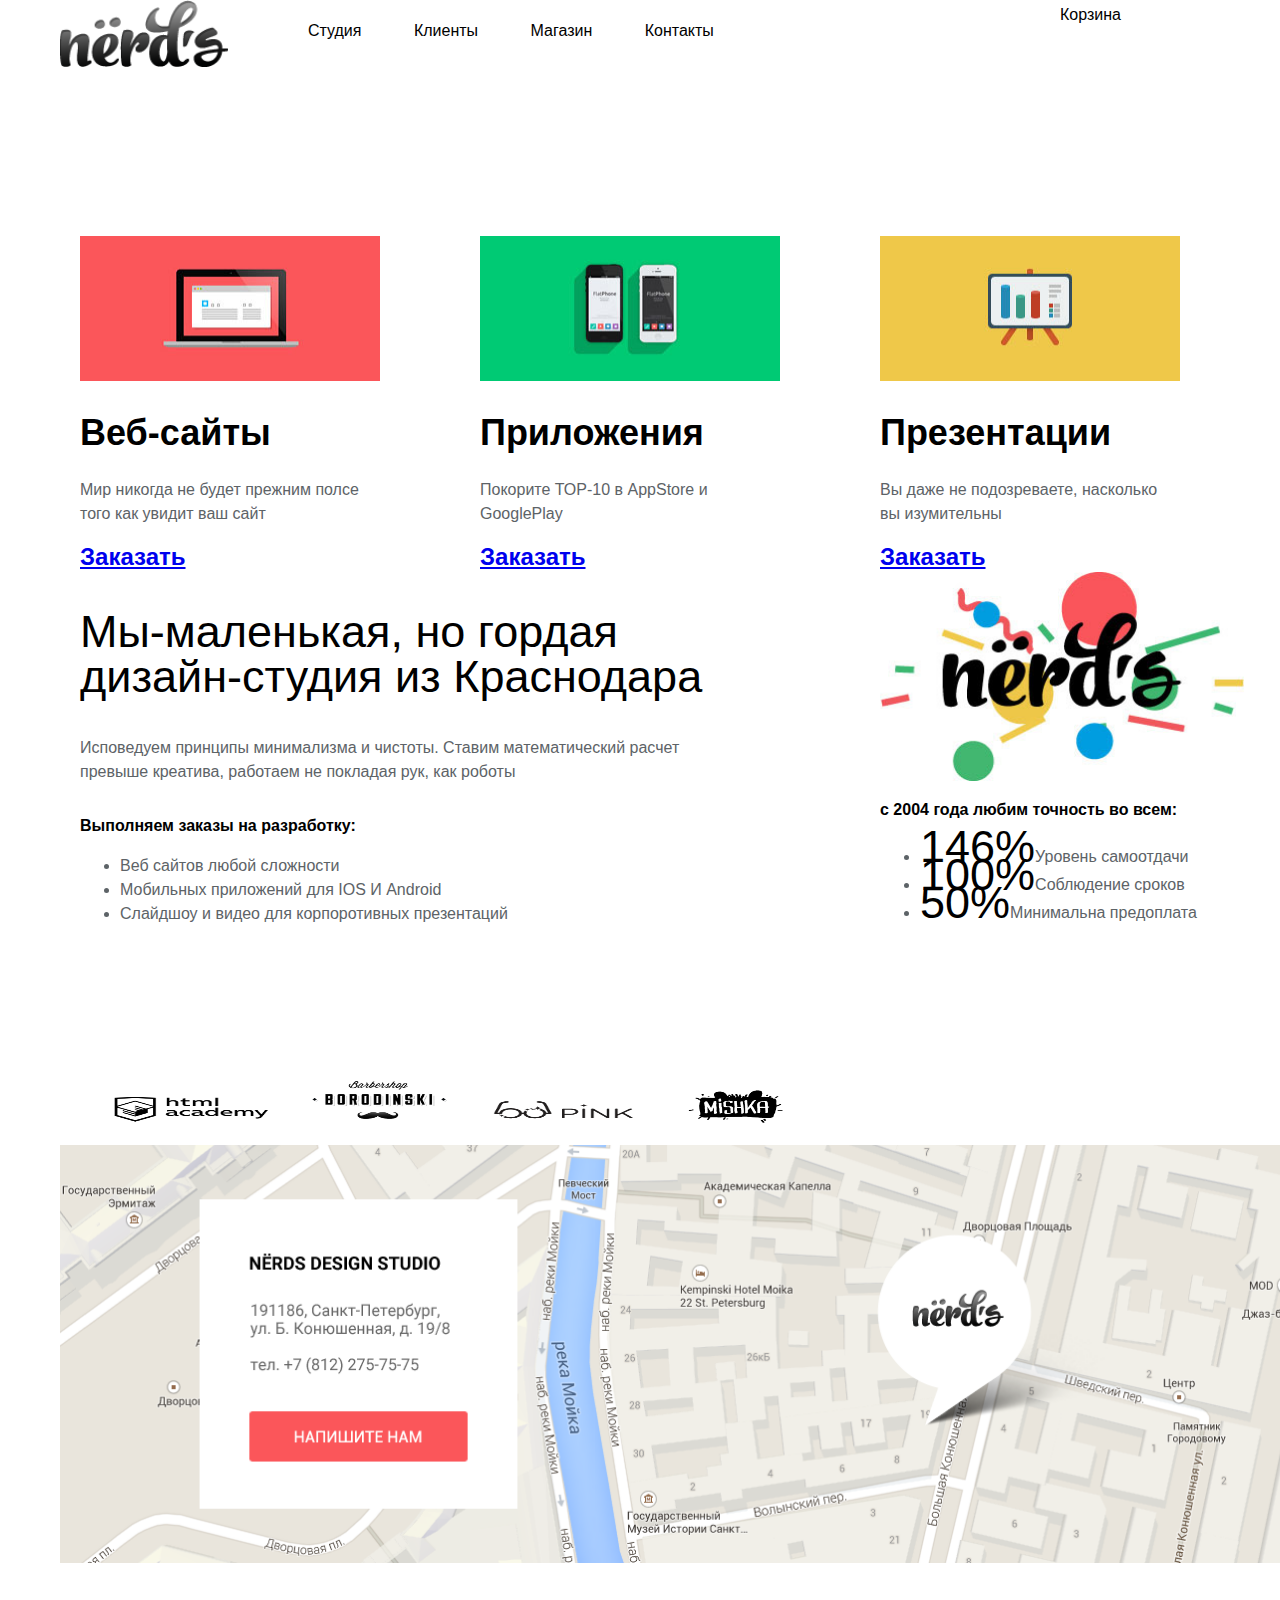
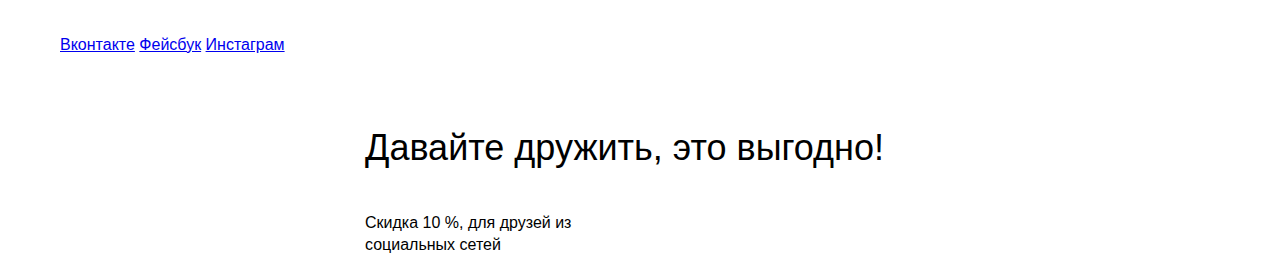
==== index.html @ a0ebae69 "Изменения" ====
<!DOCTYPE html>
 <html lang="ru">
  <head>
    <meta charset="utf-8">
  <title>Долго, дорого, скурпулезно!</title>
  <link href="css/style.css" rel="stylesheet">
</head>
<body>
<header class="main-header">
    <div class="container">
      <div class="main-header-top clearfix">
      <div class="index-logo">
         <a href="#"><img src="img/nerds-logo-open.png" width="168" height="67" alt="Нёрдс"></a>  
      </div> 
       <nav class="navigation"> 
         <ul>
            <li>
              <a href="#">Студия</a>
            </li>
            <li>
              <a href="#">Клиенты</a>
            </li>
             <li> 
              <a href="#">Магазин</a>
            </li>
            <li>
              <a href="#">Контакты</a>
            </li>
          </ul>   
        </nav>
        <div class="basket">
         <a href="#">Корзина</a>
       </div>
      </div>
  <div class="slider">
    <div class="slide">
      <div class="slide-description">
         <h2>Долго, дорого, 
         скурпулезно</h2>
         <p class="motto">Математически выверенный дизайн для вашего сайта
         или мобильного приложения</p>
         <a href="#">Узнать больше</a>
      </div>
    </div>
    <div class="slide">
        <div class="slide-description">
         <h2>Любим математику
          как никто другой</h2>
         <p class="motto">Никакого креатива, только математические формулы 
          для расчета идеальных пропорций.</p>
         <a href="#">Узнать больше</a>
      </div> 
    </div>
    <div class="slide">
        <div class="slide-description">
         <h2>Только ночь,
         только хардкор</h2>
         <p class="motto">Работать днем, как все? Мы против этого.
         Ближе к полуночи работа только начинается.</p>
         <a href="#">Узнать больше</a>
      </div> 
    </div>
  </div>
 </div> 
</header>
  <main class="container">
    <div class="features">
      <div class="features-item1">
        <img src="img/illustration-1.jpg" width="300" height="145" alt="сайты" >
        <h2>Веб-сайты</h2>
        <p class="type1">Мир никогда не будет прежним
      полсе того как увидит ваш сайт</p>
        <a href="#">Заказать</a>
      </div>
      <div class="features-item2">
        <img src="img/illustration-2.jpg"  width="300" height="145" alt="приложения">  
        <h2>Приложения</h2>
        <p class="type2">Покорите ТОР-10 в AppStore и GooglePlay</p>
        <a href="#">Заказать</a>
      </div>
      <div class="features-item3">
        <img src="img/illustration-3.jpg"  width="300" height="145" alt="презентации">
        <h2>Презентации</h2>  
        <p class="type3">Вы даже не подозреваете, насколько вы изумительны</p>
        <a href="#">Заказать</a>
      </div>
    </div>  
    <div class="company clearfix">
      <div class="company-left-column">
        <h2>Мы-маленькая, но гордая
           дизайн-студия из Краснодара</h2>
        <p class="title">Исповедуем принципы минимализма и чистоты.
          Ставим математический расчет превыше креатива,
          работаем не покладая рук, как роботы</p>  
      <div class="categories">
       <h2>Выполняем заказы на разработку:</h2>
      <Ul>
        <li>Веб сайтов любой сложности</li>
        <li>Мобильных приложений для IOS И Android</li>
        <li>Слайдшоу и видео для корпоротивных презентаций</li> 
      </Ul>
      </div>
      </div>
    <div class="company-right-column">
        <div class="company-right-column-logo">
          <img src="img/nerds-illustration.jpg" width="364" height="209" alt="Нердс-праздник">
        </div>
        <div class="company-right-column-statement">
          <h2>c 2004 года любим точность во всем:</h2>
        </div>
      <div class="company-right-column-percent">
        <ul>
          <li><span class="percent">146%</span><span class="advantage">Уровень самоотдачи</span></li>
          <li><span class="percent">100%</span><span class="advantage">Соблюдение сроков</span></li>
          <li><span class="percent">50%</span><span class="advantage">Минимальна предоплата</span></li>
        </ul>
      </div>
   </div>
   </div>
    <div class="clients">
      <img src="img/logo-1.png" width="200" height="66" alt="Академия">
      <img src="img/logo-2.png" width="167" height="79" alt="Бородински">
      <img src="img/logo-3.png" width="195" height="61" alt="Пинк">
      <img src="img/logo-4.png" width="142" height="70" alt="Мишка">
    </div>
    <div class="map">
      <img src="img/nerds-index1.png" width="1435" height="418" alt="карта">
    </div>  
  </main>
 <footer class="main-footer">
    <div class="container">
      <div class="friends">      
        <a class="social-btn social-btn-vk" href="#">Вконтакте</a>
        <a class="social-btn social-btn-fb" href="#">Фейсбук</a>
        <a class="social-btn social-btn-inst" href="#">Инстаграм</a>
      </div>   
        <div class="footer-social">
          <h2>Давайте дружить, это выгодно!</h2>
          <p class="discount"> Скидка 10 %, для друзей из социальных сетей</p> 
        </div>
    </div>    
  </footer>  
 </body>
</html>
---- css/style.css ----
body {
    font-family: "Roboto", sans-serif;
    margin: 0;
  }
  .navigation {
    display: block;
    font-size: 16px;
    color: #000000;
    line-height: 30px;
    font-weight: normal;
    
   }
.navigation a:link {
   text-decoration: none;
   color: #000000;
}
.navigation a:hover {
    text-decoration: underline; 
    color: red;
}  
.basket a:link {
   text-decoration: none;
   color: #000000;
}
.basket a:hover {
    text-decoration: underline; 
    color: red;
}  
.basket {
    font-size: 16px;
    color: #000000;
    line-height: 30px;
    font-weight: normal;  
}

.slider h2 {
  font-size: 55px;
    color: #000000;
    line-height: 55px;
    font-weight: normal;
}    
.motto {
    font-size: 16px;
    color: #5d6367;
    line-height: 24px;
    font-weight: normal;  
}
.features-item1, .features-item2, .features-item3 {
    font-size: 24px;
    color: #000000;
    line-height: 30px;
    font-weight: bold;  
}
.type1, .type2, .type3 {
    font-size: 16px;
    color: #5d6367;
    line-height: 24px;
    font-weight: normal;  
}
.company-left-column h2 {
  font-size: 45px;
    color: #000000;
    line-height: 45px;
    font-weight: normal;
}
.company-left-column p {
    font-size: 16px;
    color: #5d6367;
    line-height: 24px;
    font-weight: normal;
}
.categories h2 {
  font-size: 16px;
    color: #000000;
    line-height: 24px;
    font-weight: bold;
}
.categories li {
    font-size: 16px;
    color: #5d6367;
    line-height: 24px;
    font-weight: normal;  
}

.company-right-column-statement h2 {
    font-size: 16px;
    color: #000000;
    line-height: 24px;
    font-weight: bold;    
}
.company-right-column-percent, .percent {
    font-size: 45px;
    color: #000000;
    line-height: 10,06px;
    font-weight: normal;    
}
.company-right-column-percent, .advantage {
    font-size: 16px;
    color: #5d6367;
    line-height: 18px;
    font-weight: normal;    
}
.footer-social h2 {
    font-size: 36px;
    color: #000000;
    line-height: 36px;
    font-weight: normal;  
}
.discount {
    font-size: 16px;
    color: #000000;
    line-height: 22px;
    font-weight: normal;    
}

h1 {
    font-size: 55px;
    color: #000000;
    line-height: 55px;
    font-weight: normal;
}

.index-content-left h2 {
    font-size: 18px;
    color: #000000;
    line-height: 30px;
    font-weight: normal; 
}

.sorting h2 {
    font-size: 18px;
    color: #000000;
    line-height: 30px;
    font-weight: normal;    
}
main {
   width: 1200px;
 
}
 .container {
  width: 1160px;  
  margin: 0 auto; 
  padding: 0 20px; 
} 
}
.main-heder {
   width: 1920px;	
}

 .index-logo {
    float: left;
    width: 160px;
}

 .navigation {
    float: left;
    width: 800px;
    margin: 0 20px.
   }

 .basket { 
    float: right;
    width: 160px;
   }

 .slider {
  width: 380px;
  display: none
} 
.slide {
  min-height: 431px; 
}
.slide-description {
  width: 380px; 
}
 
 h1 {
  margin-left: 360px
}

.container .clearfix::after {
   content: "";
   display: table;
   clear: both;
}

.navigation li {
	display: inline-block;
	margin-left: 48px;
}



.features {
  width: 1100px;
  margin-top: 157px;
  margin-left: 20px;
  margin-right: 80px;
  margin-bottom: 119px;
}  

.features-item1 {
  float: left;
  width: 300px;
  margin-right: 100px;
}

.features-item2 {
  float: left;
  width: 300px;
}

.features-item3  {
  float: right;
  width: 300px;
}


 .company {
  width: 1160px;
  margin-top: 165px;
  margin-left: 20px;
  margin-right: 80px;
  margin-bottom: 119px;
}  
 	
.company-left-column {
 float: left;
 width: 665px;
  
}

.categories {
	float: left;
	width: 445px;
}

.company-right-column {
	float: right;
	width: 360px;
}

.clients {
  width: 1100px;
  height: 84px;
  margin-right: auto;
  margin-left: auto;
}
 .discount  {
 	float:left;
 	width: 267px;
 	margin-right: auto;
  margin-left: auto;
 }
.footer-social {
  width: 550px;
  height: 59px;
  margin-right: auto;
  margin-left: auto;
  margin-top: 76px;
  margin-bottom: 76px;

}
.index-content-left{
  float:left;
  width: 260px;
  margin-left: 140px;
  margin-right: 140px;
  margin-top: 164px;
  margin-bottom: 0px;
  display: block; 
}

.index-content-right {
  float:right;
  width: 760px;
  margin-right: 140px;
  margin-left: 140px;
  margin-top: 165px;
  margin-bottom: 60px; 
}
.paginator {
  margin-left: 540px;
  margin-right: 454px;
  margin-bottom: 58px;
  margin-top: 60px;
}
.friends {
  margin-top: 69px;
  margin-bottom: : 69px;
  margin-left: 140px 
  margin-right: 135px; 
}
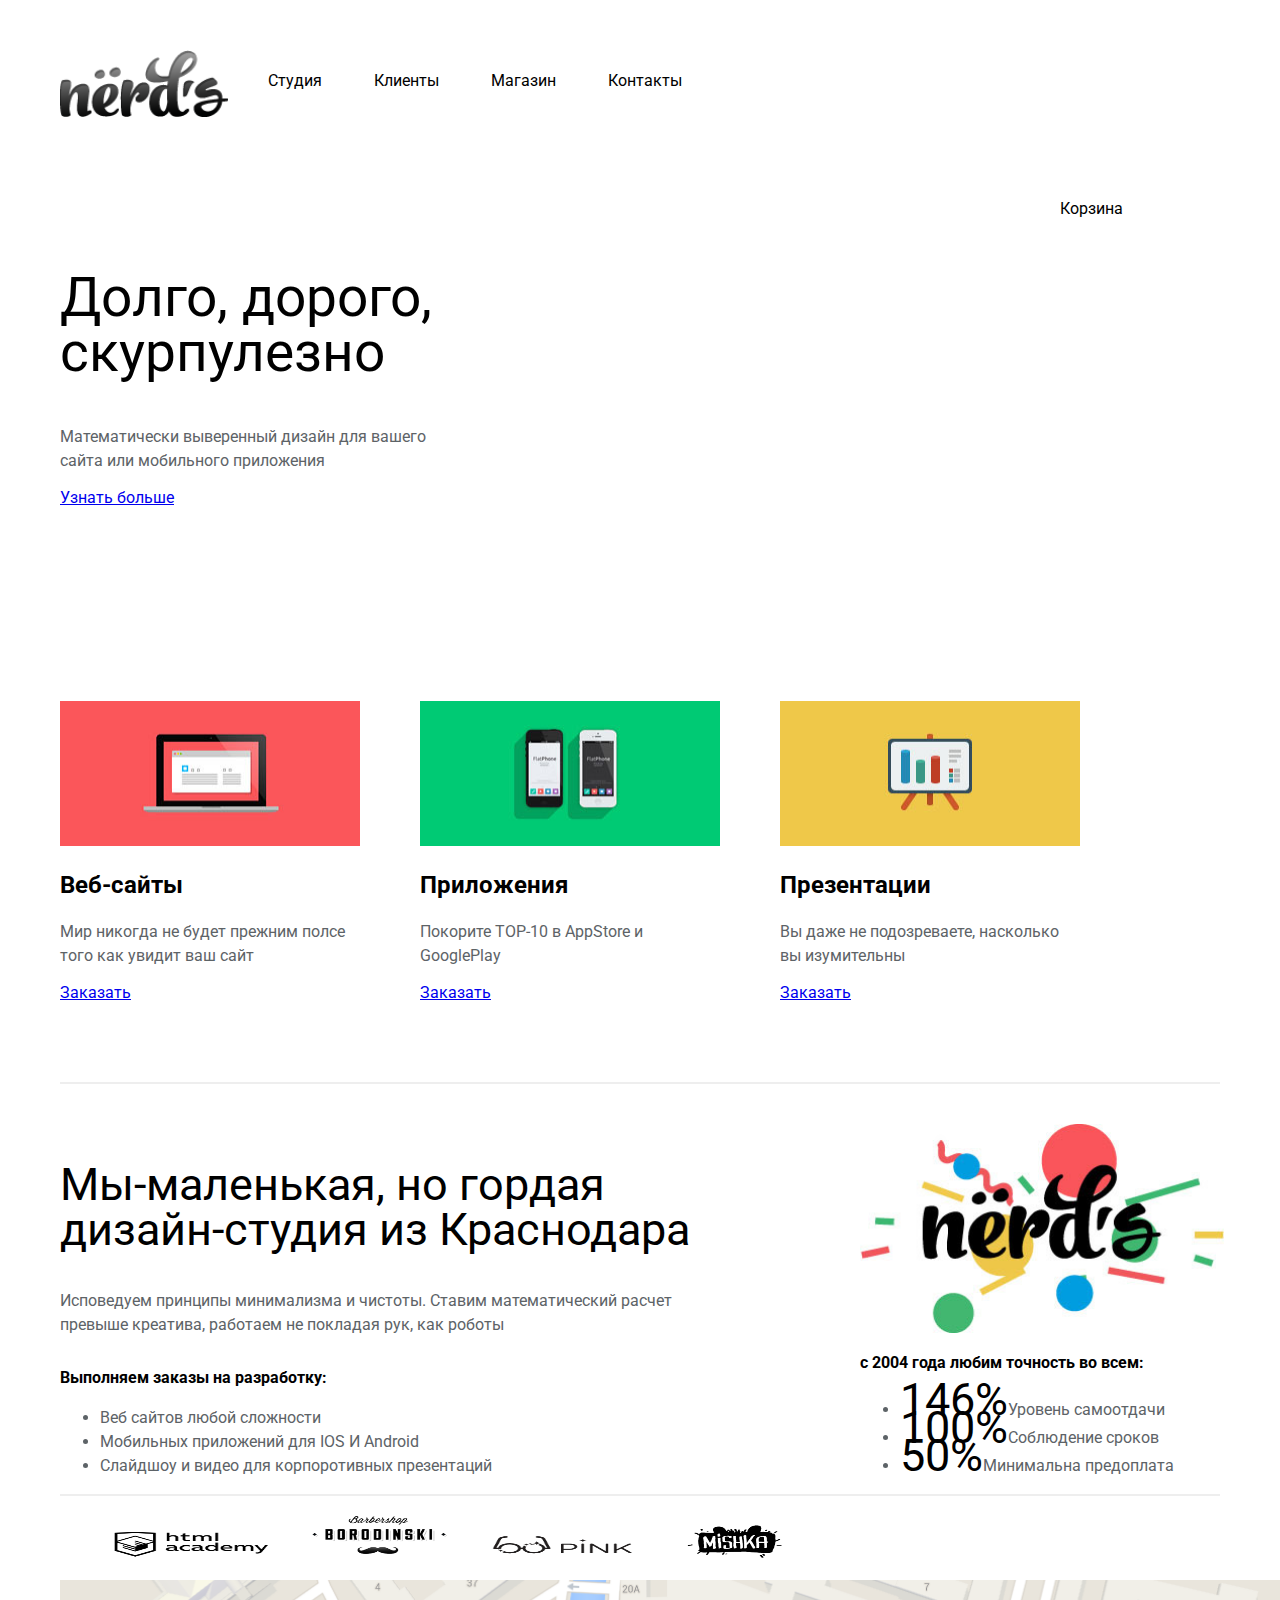
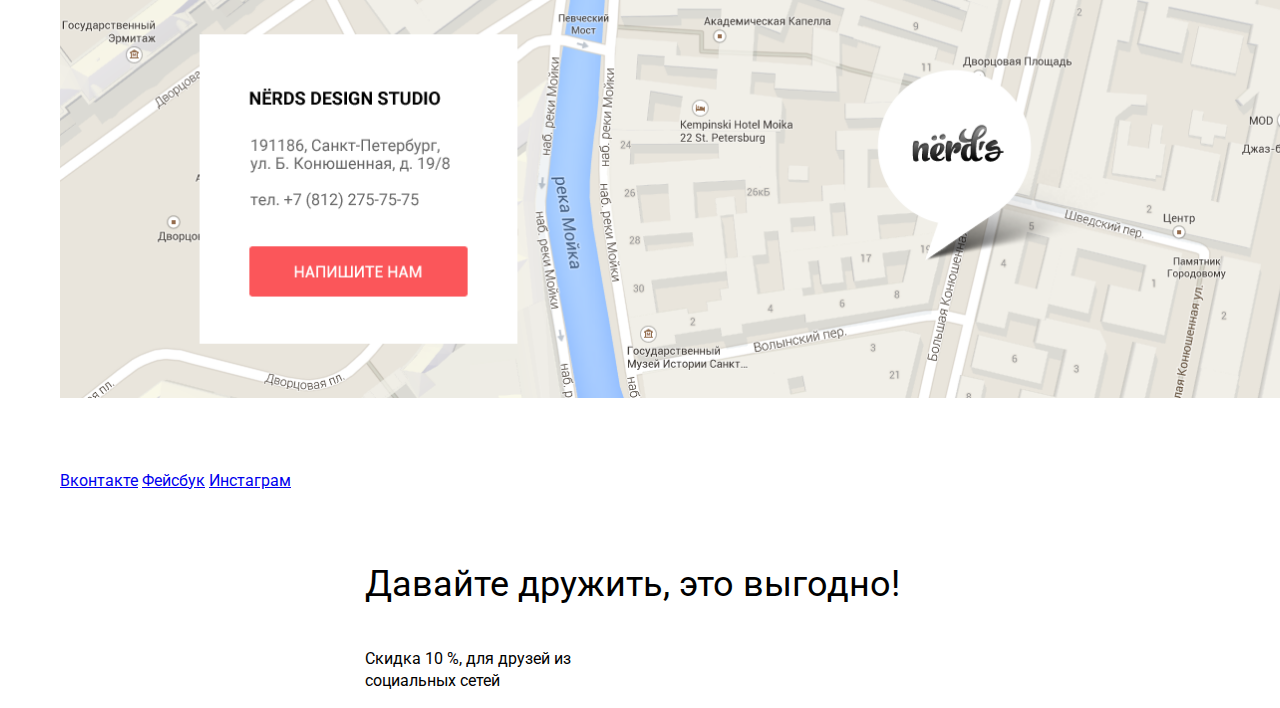
==== commit 1c5cb563: "Изменения" ====
--- a/index.html
+++ b/index.html
@@ -3,15 +3,15 @@
   <head>
     <meta charset="utf-8">
   <title>Долго, дорого, скурпулезно!</title>
+  <link href="https://fonts.googleapis.com/css?family=Roboto:400,700&amp;subset=cyrillic" rel="stylesheet">
+  <link href="css/normalize.css" rel="stylesheet">
   <link href="css/style.css" rel="stylesheet">
 </head>
 <body>
 <header class="main-header">
     <div class="container">
       <div class="main-header-top clearfix">
-      <div class="index-logo">
-         <a href="#"><img src="img/nerds-logo-open.png" width="168" height="67" alt="Нёрдс"></a>  
-      </div> 
+      <a class="index-logo href="#"><img src="img/nerds-logo-open.png" width="168" height="67" alt="Нёрдс"></a>  
        <nav class="navigation"> 
          <ul>
             <li>
@@ -42,7 +42,7 @@
          <a href="#">Узнать больше</a>
       </div>
     </div>
-    <div class="slide">
+    <div class="slide hide">
         <div class="slide-description">
          <h2>Любим математику
           как никто другой</h2>
@@ -51,7 +51,7 @@
          <a href="#">Узнать больше</a>
       </div> 
     </div>
-    <div class="slide">
+    <div class="slide hide">
         <div class="slide-description">
          <h2>Только ночь,
          только хардкор</h2>
@@ -64,24 +64,24 @@
  </div> 
 </header>
   <main class="container">
-    <div class="features">
-      <div class="features-item1">
+    <div class="features clearfix">
+      <div class="features-item">
         <img src="img/illustration-1.jpg" width="300" height="145" alt="сайты" >
         <h2>Веб-сайты</h2>
-        <p class="type1">Мир никогда не будет прежним
+        <p class="type">Мир никогда не будет прежним
       полсе того как увидит ваш сайт</p>
         <a href="#">Заказать</a>
       </div>
-      <div class="features-item2">
+      <div class="features-item">
         <img src="img/illustration-2.jpg"  width="300" height="145" alt="приложения">  
         <h2>Приложения</h2>
-        <p class="type2">Покорите ТОР-10 в AppStore и GooglePlay</p>
+        <p class="type">Покорите ТОР-10 в AppStore и GooglePlay</p>
         <a href="#">Заказать</a>
       </div>
-      <div class="features-item3">
+      <div class="features-item">
         <img src="img/illustration-3.jpg"  width="300" height="145" alt="презентации">
         <h2>Презентации</h2>  
-        <p class="type3">Вы даже не подозреваете, насколько вы изумительны</p>
+        <p class="type">Вы даже не подозреваете, насколько вы изумительны</p>
         <a href="#">Заказать</a>
       </div>
     </div>  
--- a/css/style.css
+++ b/css/style.css
@@ -1,6 +1,6 @@
 
 body {
-    font-family: "Roboto", sans-serif;
+    font-family: 'Roboto', sans-serif;
     margin: 0;
   }
   .navigation {
@@ -46,13 +46,14 @@
     line-height: 24px;
     font-weight: normal;  
 }
-.features-item1, .features-item2, .features-item3 {
+.features-item h2 {
     font-size: 24px;
     color: #000000;
     line-height: 30px;
     font-weight: bold;  
 }
-.type1, .type2, .type3 {
+
+.type {
     font-size: 16px;
     color: #5d6367;
     line-height: 24px;
@@ -147,30 +148,39 @@
 .main-heder {
    width: 1920px;	
 }
-
+.main-header-top {
+  padding-top: 50px;
+}
  .index-logo {
     float: left;
     width: 160px;
+    height: 64px;
+}
 }
 
  .navigation {
     float: left;
     width: 800px;
-    margin: 0 20px.
+    margin: 0 20px;
+    padding-top: 82px;
    }
 
  .basket { 
     float: right;
     width: 160px;
+    padding-top: 82px;
    }
 
  .slider {
   width: 380px;
-  display: none
 } 
+.slider .hide {
+ display: none 
+}
 .slide {
   min-height: 431px; 
 }
+
 .slide-description {
   width: 380px; 
 }
@@ -178,6 +188,7 @@
  h1 {
   margin-left: 360px
 }
+
 
 .container .clearfix::after {
    content: "";
@@ -194,35 +205,26 @@
 
 .features {
   width: 1100px;
-  margin-top: 157px;
-  margin-left: 20px;
-  margin-right: 80px;
-  margin-bottom: 119px;
-}  
-
-.features-item1 {
+  margin-bottom: 80px;
+}  
+
+.features-item {
   float: left;
   width: 300px;
-  margin-right: 100px;
-}
-
-.features-item2 {
-  float: left;
-  width: 300px;
-}
-
-.features-item3  {
-  float: right;
-  width: 300px;
+  margin-right: 60px;
+
+}
+
+.features-item + features-item { 
+ float: right;
+ margin-left: 40px;
 }
 
 
  .company {
-  width: 1160px;
-  margin-top: 165px;
-  margin-left: 20px;
-  margin-right: 80px;
-  margin-bottom: 119px;
+  padding-top: 40px;
+  border-top: 2px solid #eeeeee;
+  border-bottom: 2px solid #eeeeee;
 }  
  	
 .company-left-column {
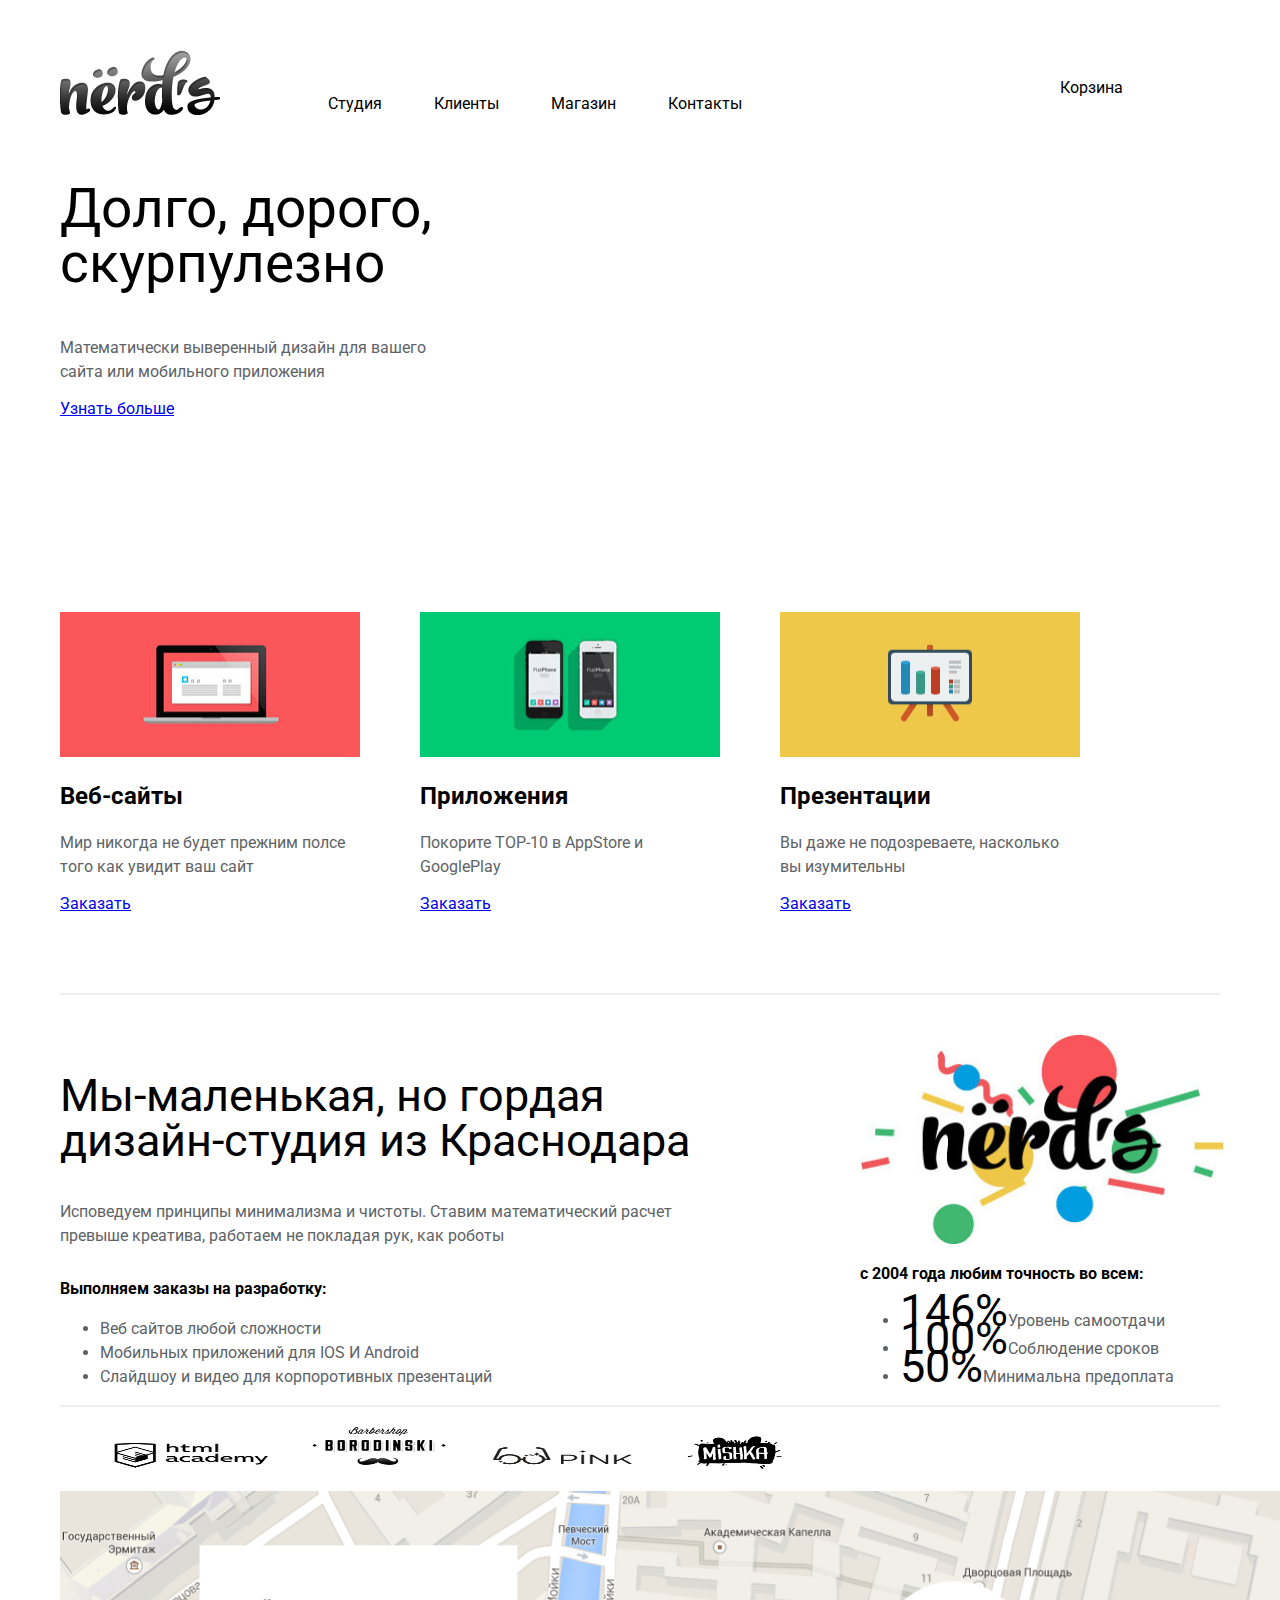
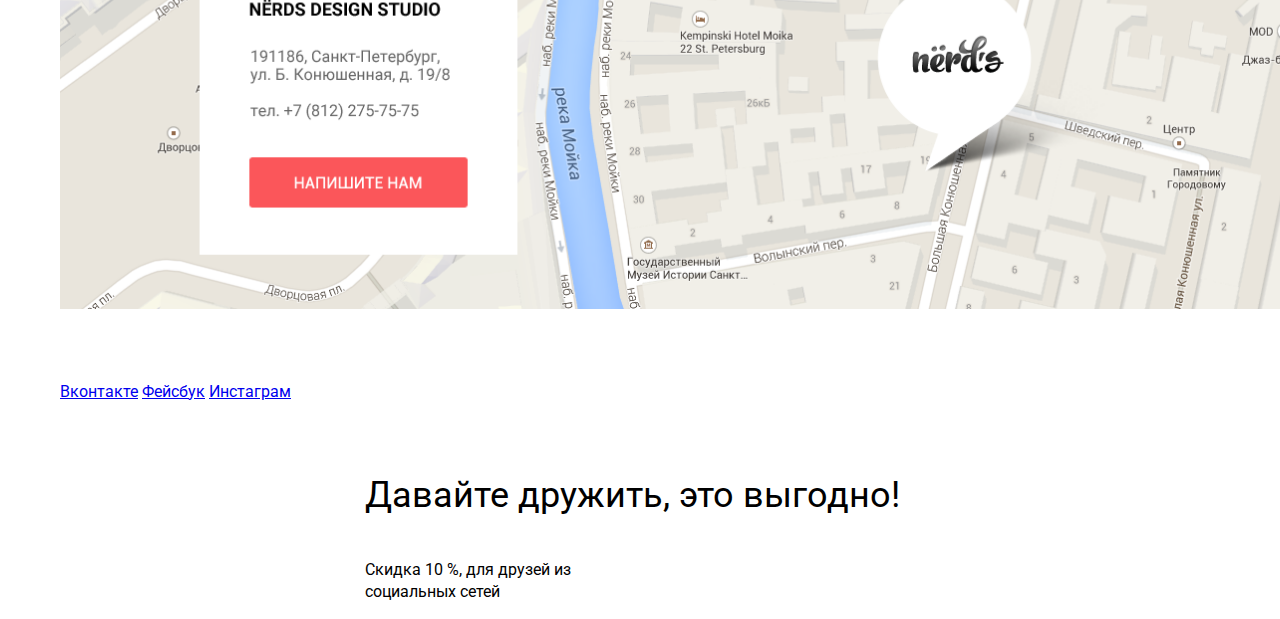
==== commit 52fb6954: "Изменения" ====
--- a/index.html
+++ b/index.html
@@ -11,7 +11,7 @@
 <header class="main-header">
     <div class="container">
       <div class="main-header-top clearfix">
-      <a class="index-logo href="#"><img src="img/nerds-logo-open.png" width="168" height="67" alt="Нёрдс"></a>  
+      <a class="index-logo href="#"><img src="img/nerds-logo-open.png" width="160" height="65" alt="Нёрдс"></a>  
        <nav class="navigation"> 
          <ul>
             <li>
--- a/css/style.css
+++ b/css/style.css
@@ -154,21 +154,20 @@
  .index-logo {
     float: left;
     width: 160px;
-    height: 64px;
-}
+    height: 65px;
 }
 
  .navigation {
     float: left;
     width: 800px;
     margin: 0 20px;
-    padding-top: 82px;
+    padding-top: 23px;
    }
 
  .basket { 
-    float: right;
-    width: 160px;
-    padding-top: 82px;
+  float: right;
+  width: 160px;
+  padding-top: 23px;
    }
 
  .slider {
@@ -197,7 +196,7 @@
 }
 
 .navigation li {
-	display: inline-block;
+  display: inline-block;
 	margin-left: 48px;
 }
 
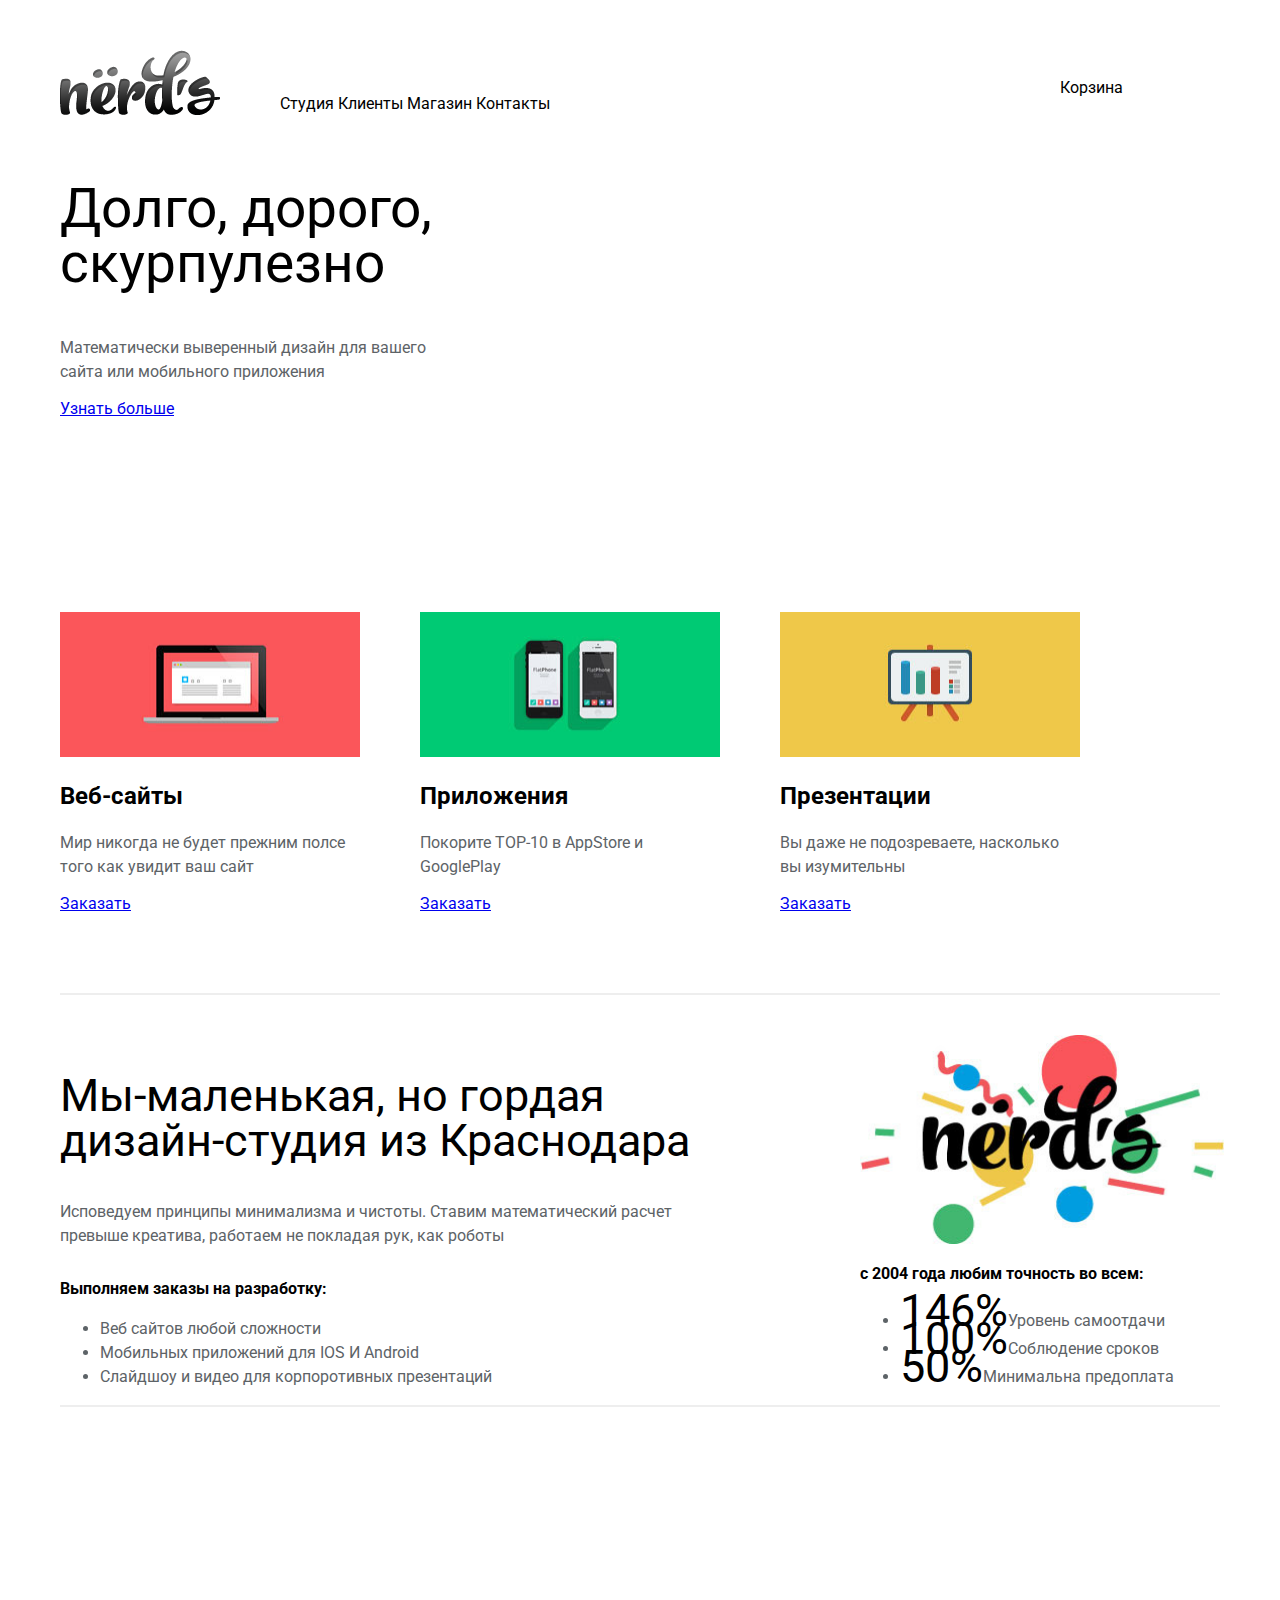
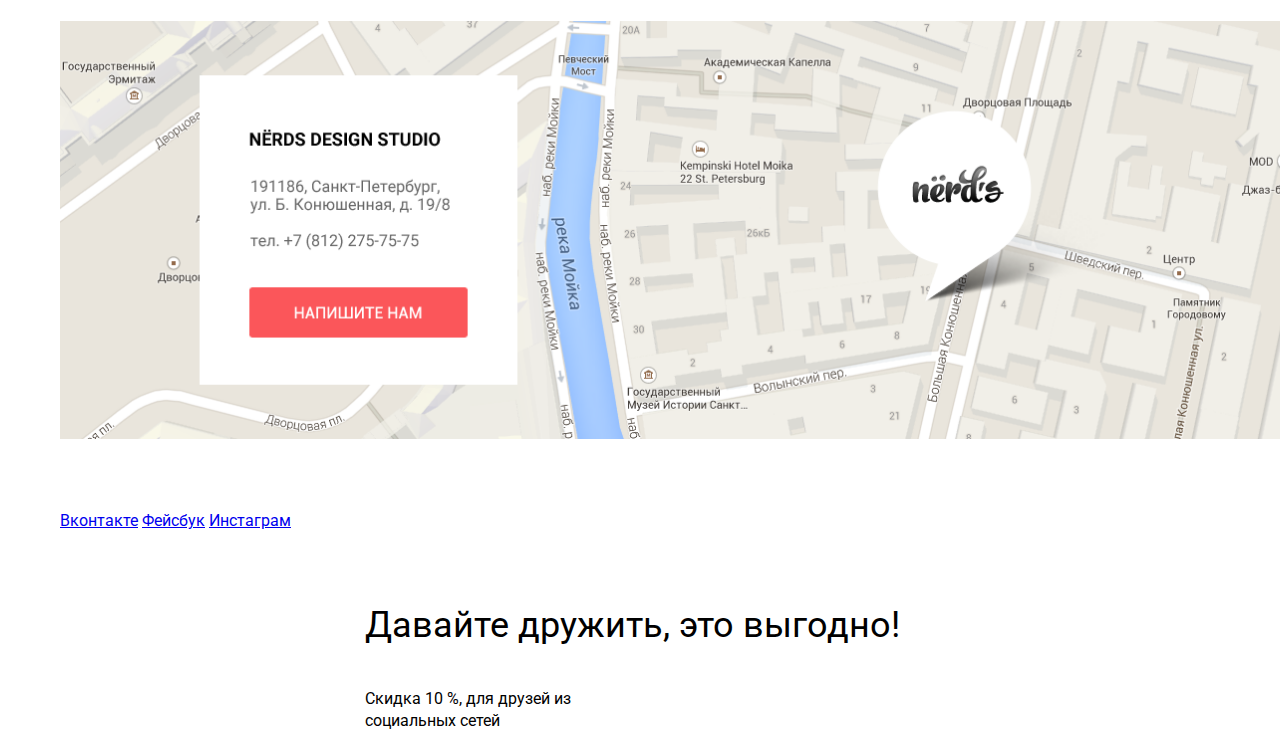
==== commit 1d2e7d53: "Изменения" ====
--- a/index.html
+++ b/index.html
@@ -118,10 +118,10 @@
    </div>
    </div>
     <div class="clients">
-      <img src="img/logo-1.png" width="200" height="66" alt="Академия">
-      <img src="img/logo-2.png" width="167" height="79" alt="Бородински">
-      <img src="img/logo-3.png" width="195" height="61" alt="Пинк">
-      <img src="img/logo-4.png" width="142" height="70" alt="Мишка">
+      <a img src="img/logo-1.png" width="200" height="66" alt="Академия"></a>
+      <a img src="img/logo-2.png" width="167" height="79" alt="Бородински"></a>
+      <a img src="img/logo-3.png" width="195" height="61" alt="Пинк"></a>
+      <a img src="img/logo-4.png" width="142" height="70" alt="Мишка"></a>
     </div>
     <div class="map">
       <img src="img/nerds-index1.png" width="1435" height="418" alt="карта">
--- a/css/style.css
+++ b/css/style.css
@@ -145,8 +145,10 @@
   padding: 0 20px; 
 } 
 }
-.main-heder {
-   width: 1920px;	
+.main-header {
+   width: 1920px;
+   margin-bottom: 80px;
+   background-color:#eeeeee;
 }
 .main-header-top {
   padding-top: 50px;
@@ -197,7 +199,7 @@
 
 .navigation li {
   display: inline-block;
-	margin-left: 48px;
+	margin: 0;
 }
 
 
@@ -215,8 +217,7 @@
 }
 
 .features-item + features-item { 
- float: right;
- margin-left: 40px;
+margin-left: 40px; 
 }
 
 
@@ -243,11 +244,16 @@
 }
 
 .clients {
-  width: 1100px;
-  height: 84px;
-  margin-right: auto;
-  margin-left: auto;
-}
+  margin-bottom: 80px;
+  padding-top: 60px;
+
+
+}
+.clients a {
+  display: inline-block;
+  width: 1090px;
+  }
+
  .discount  {
  	float:left;
  	width: 267px;
@@ -289,7 +295,36 @@
 }
 .friends {
   margin-top: 69px;
-  margin-bottom: : 69px;
+  margin-bottom: 69px;
   margin-left: 140px 
   margin-right: 135px; 
+}
+.sprite {
+    background-image: url(img/spritesheet.png);
+    background-repeat: no-repeat;
+    display: block;
+}
+
+.sprite-cart-icon {
+    width: 15px;
+    height: 15px;
+    background-position: -20px -20px;
+}
+
+.sprite-fb-icon {
+    width: 12px;
+    height: 22px;
+    background-position: -20px -75px;
+}
+
+.sprite-insta-icon {
+    width: 21px;
+    height: 21px;
+    background-position: -20px -137px;
+}
+
+.sprite-vk-icon {
+    width: 26px;
+    height: 15px;
+    background-position: -20px -198px;
 }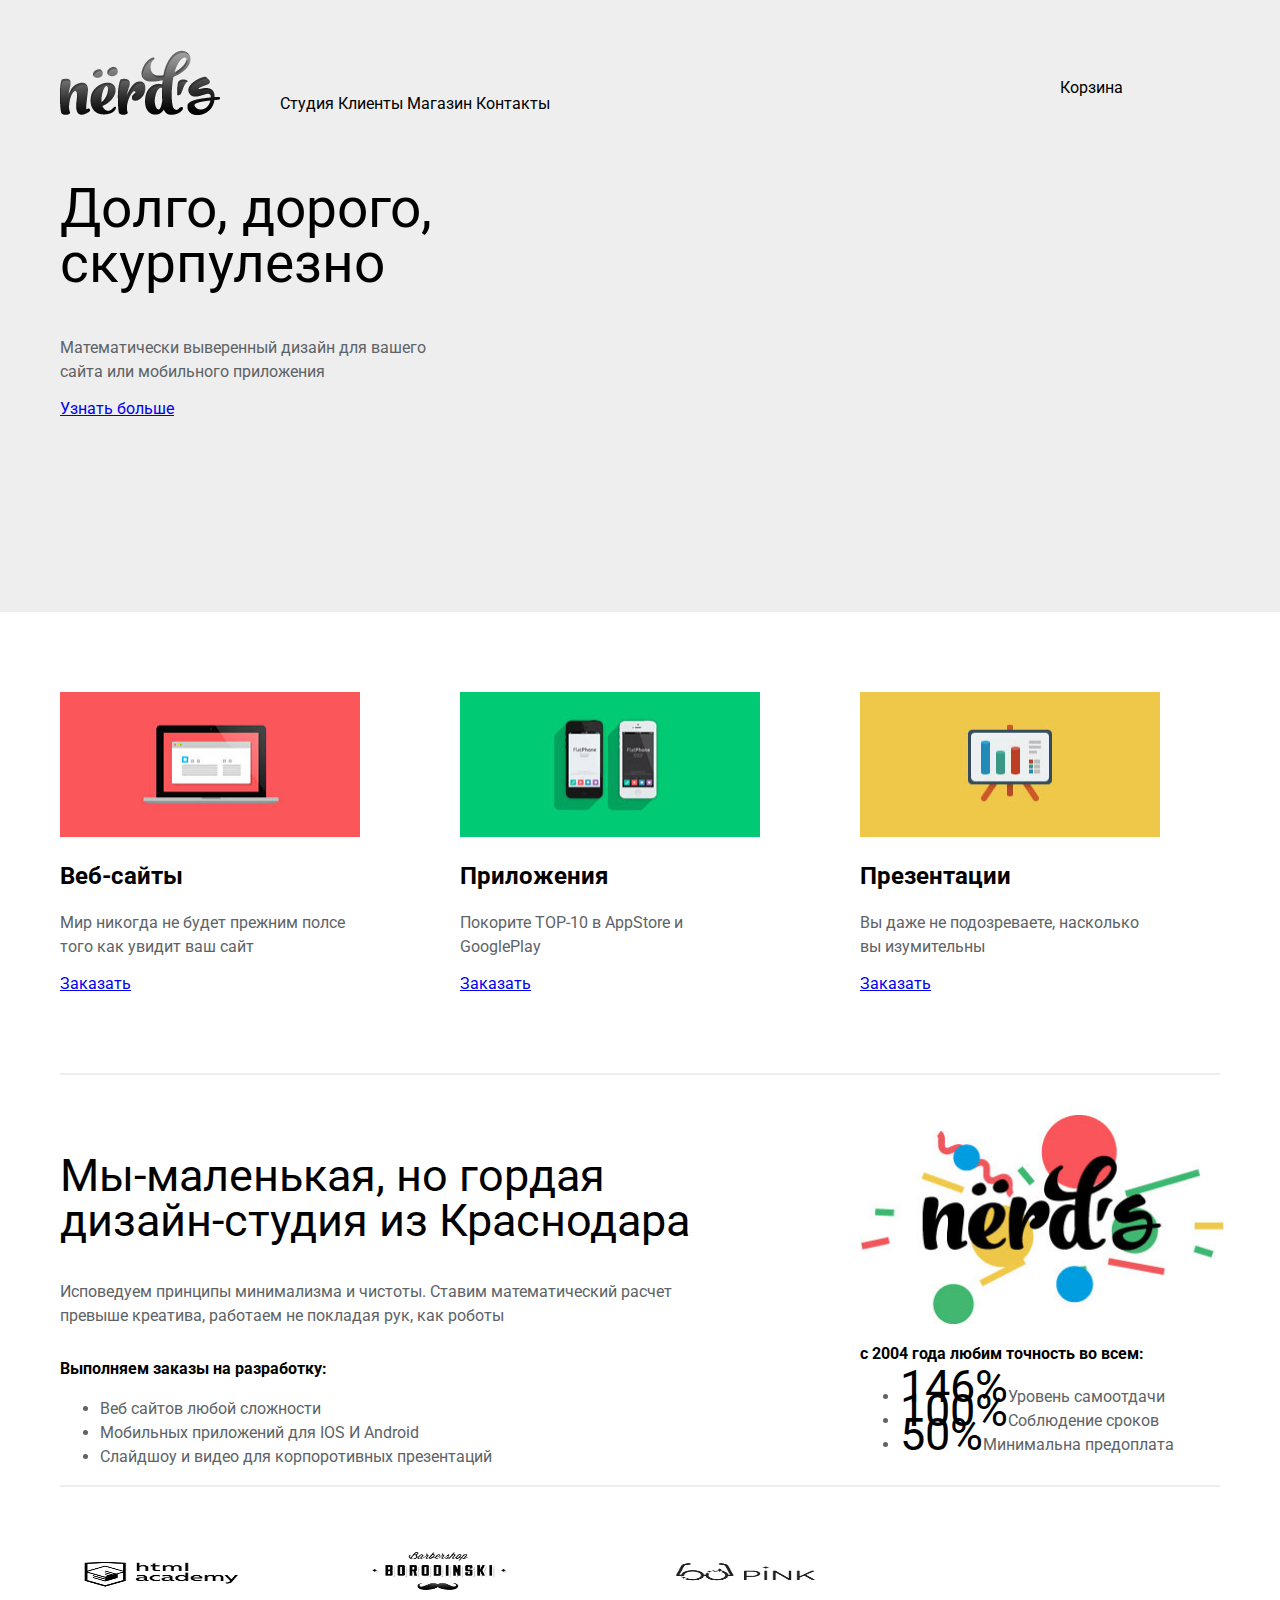
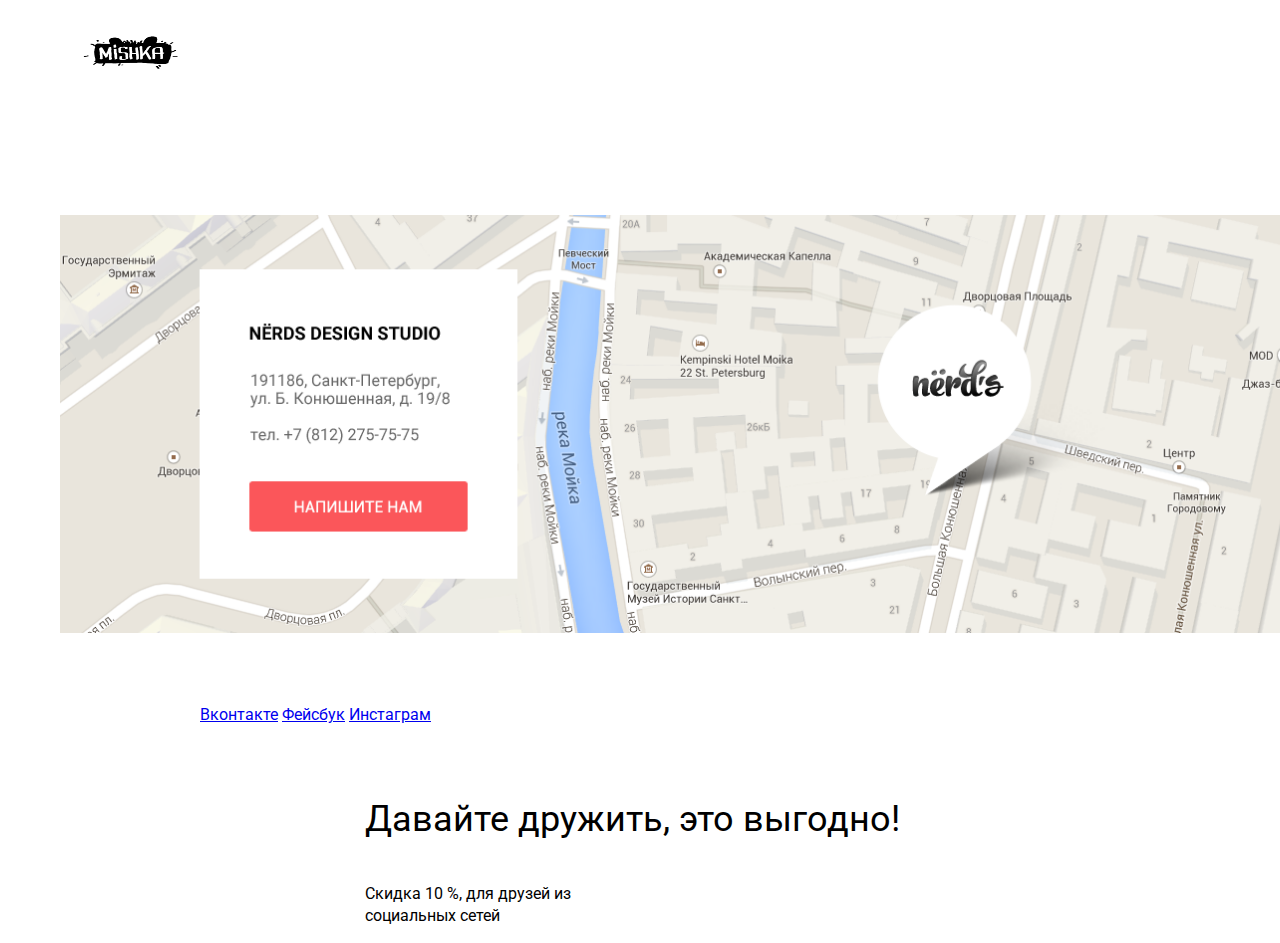
==== commit 7fee5ced: "Изменения" ====
--- a/index.html
+++ b/index.html
@@ -118,10 +118,10 @@
    </div>
    </div>
     <div class="clients">
-      <a img src="img/logo-1.png" width="200" height="66" alt="Академия"></a>
-      <a img src="img/logo-2.png" width="167" height="79" alt="Бородински"></a>
-      <a img src="img/logo-3.png" width="195" height="61" alt="Пинк"></a>
-      <a img src="img/logo-4.png" width="142" height="70" alt="Мишка"></a>
+      <a href="#"> <img src="img/logo-1.png" width="200" height="66" alt="Академия"></a>
+      <a href="#"> <img src="img/logo-2.png" width="167" height="79" alt="Бородински"></a>
+      <a href="#"> <img src="img/logo-3.png" width="195" height="61" alt="Пинк"></a>
+      <a href="#"> <img src="img/logo-4.png" width="142" height="70" alt="Мишка"></a>
     </div>
     <div class="map">
       <img src="img/nerds-index1.png" width="1435" height="418" alt="карта">
--- a/css/style.css
+++ b/css/style.css
@@ -93,7 +93,7 @@
 .company-right-column-percent, .percent {
     font-size: 45px;
     color: #000000;
-    line-height: 10,06px;
+    line-height: 10px;
     font-weight: normal;    
 }
 .company-right-column-percent, .advantage {
@@ -144,9 +144,7 @@
   margin: 0 auto; 
   padding: 0 20px; 
 } 
-}
 .main-header {
-   width: 1920px;
    margin-bottom: 80px;
    background-color:#eeeeee;
 }
@@ -202,10 +200,8 @@
 	margin: 0;
 }
 
-
-
 .features {
-  width: 1100px;
+  width: 1180px;
   margin-bottom: 80px;
 }  
 
@@ -216,7 +212,7 @@
 
 }
 
-.features-item + features-item { 
+.features-item + .features-item { 
 margin-left: 40px; 
 }
 
@@ -244,15 +240,20 @@
 }
 
 .clients {
-  margin-bottom: 80px;
-  padding-top: 60px;
-
-
-}
+  margin-bottom: 80px; 
+  padding: 45px 0;
+}
+
 .clients a {
-  display: inline-block;
-  width: 1090px;
+ display: inline-block; 
+ vertical-align: middle; 
+ width: 290px; 
+ max-height: 90px;
   }
+.clients img {
+max-width: 290px; 
+max-height: 90px;
+}
 
  .discount  {
  	float:left;
@@ -296,7 +297,7 @@
 .friends {
   margin-top: 69px;
   margin-bottom: 69px;
-  margin-left: 140px 
+  margin-left: 140px; 
   margin-right: 135px; 
 }
 .sprite {
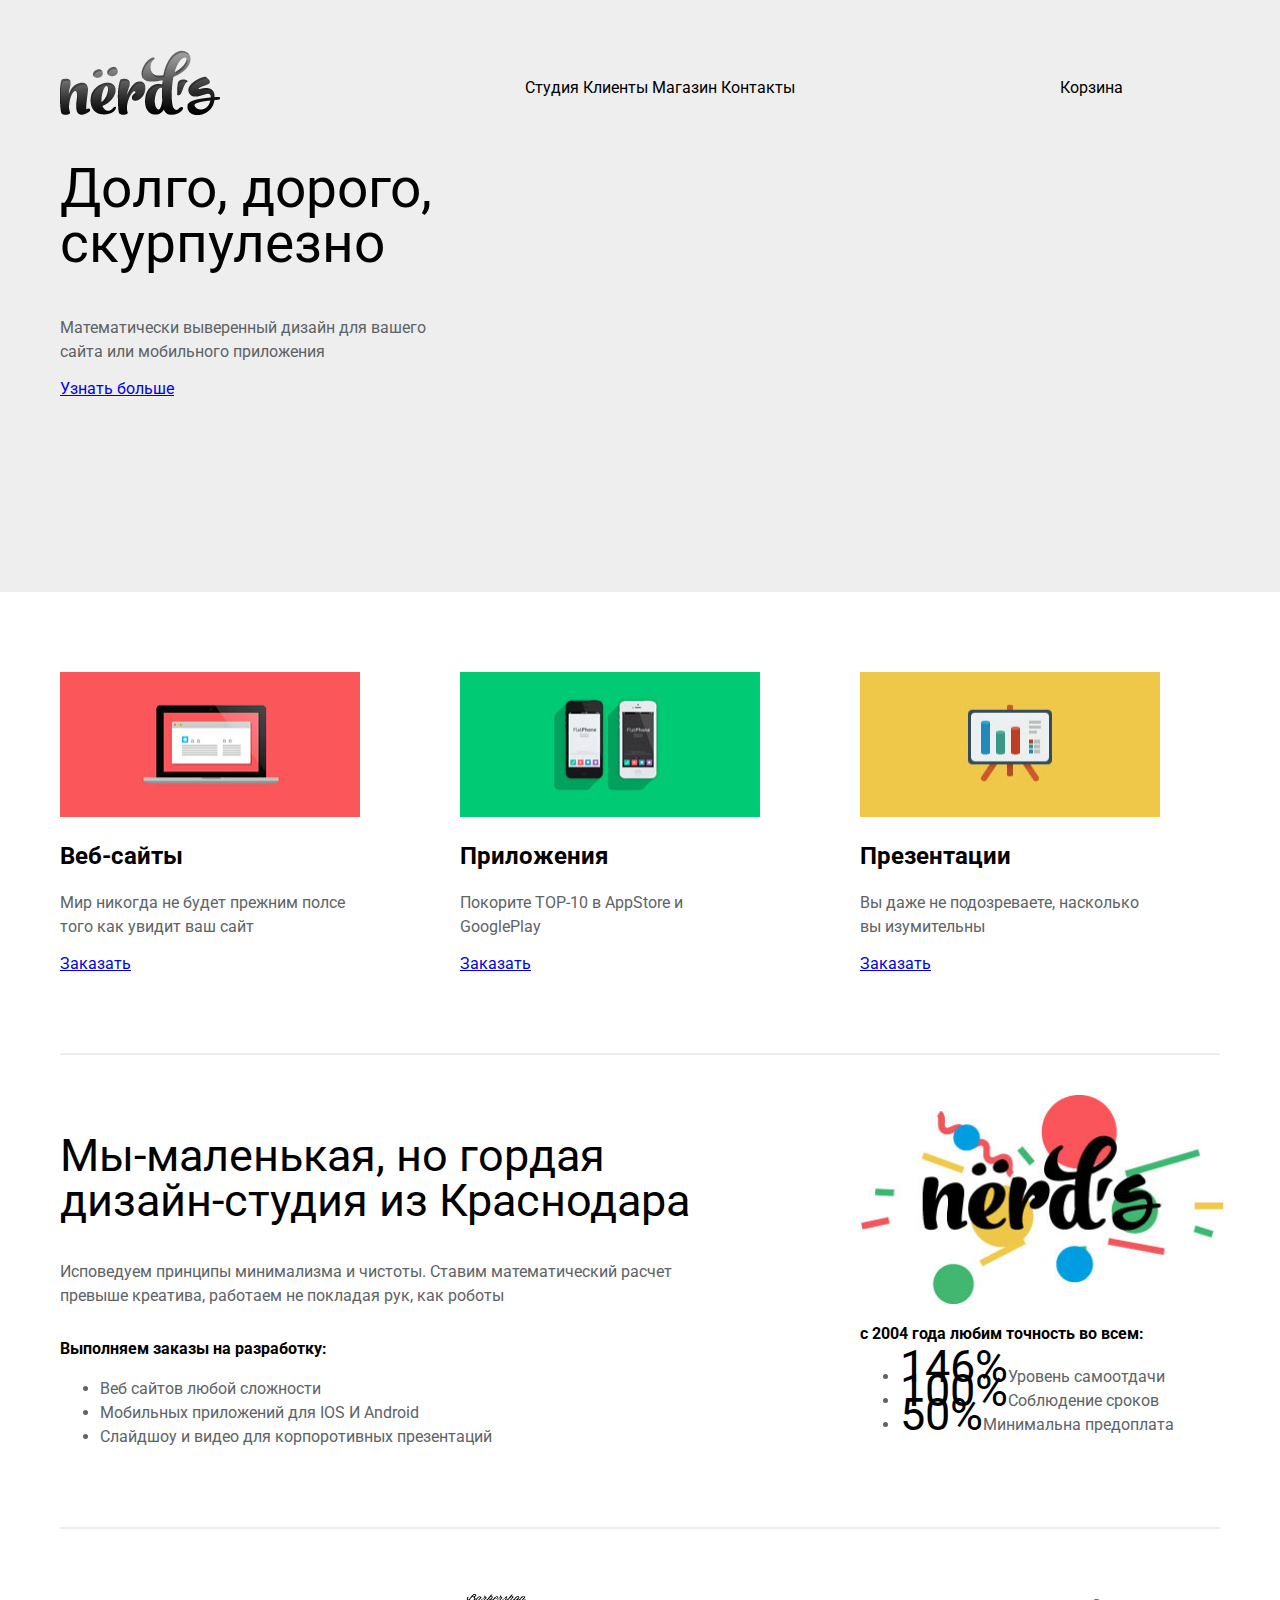
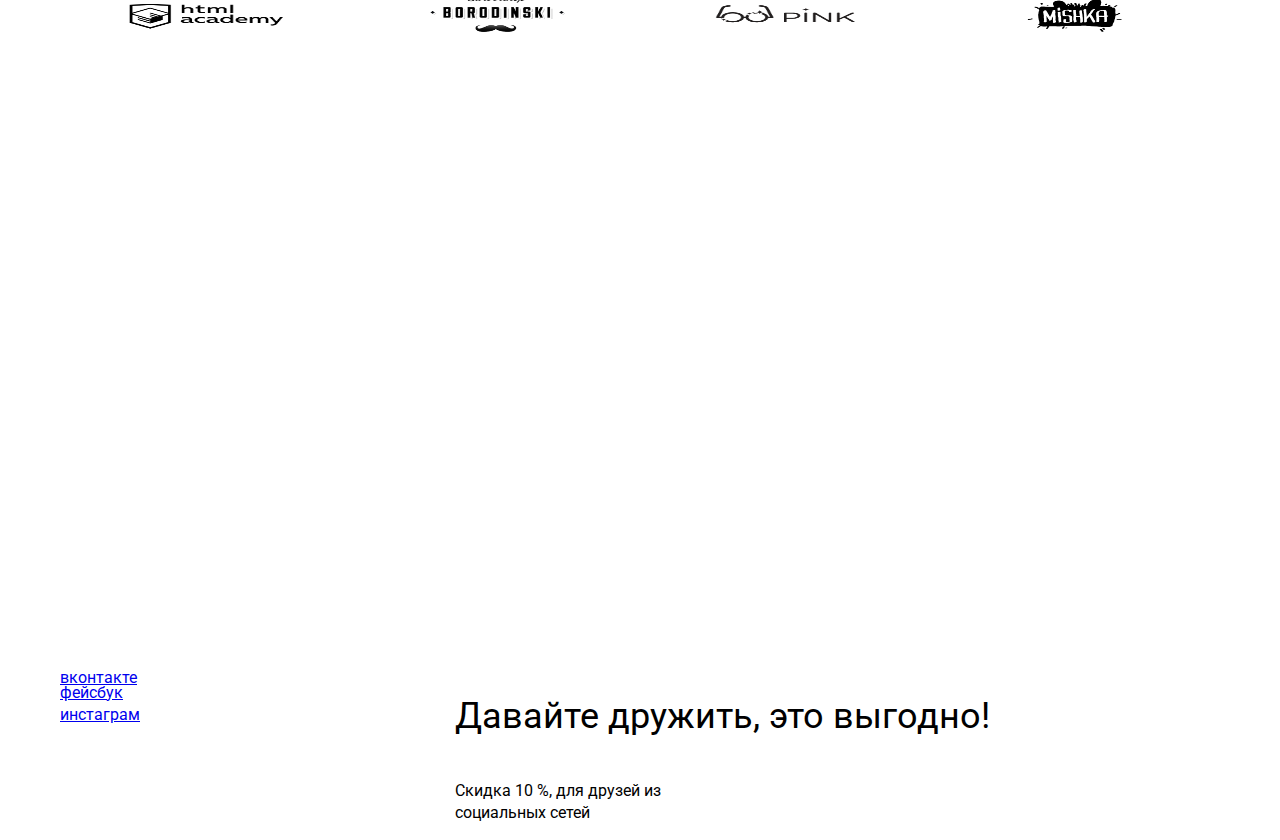
==== commit adfa4cee: "Изменения" ====
--- a/index.html
+++ b/index.html
@@ -124,15 +124,14 @@
       <a href="#"> <img src="img/logo-4.png" width="142" height="70" alt="Мишка"></a>
     </div>
     <div class="map">
-      <img src="img/nerds-index1.png" width="1435" height="418" alt="карта">
     </div>  
   </main>
  <footer class="main-footer">
-    <div class="container">
+    <div class="container under">
       <div class="friends">      
-        <a class="social-btn social-btn-vk" href="#">Вконтакте</a>
-        <a class="social-btn social-btn-fb" href="#">Фейсбук</a>
-        <a class="social-btn social-btn-inst" href="#">Инстаграм</a>
+        <a class="social-btn social-btn-vk" href="#">вконтакте</a>
+        <a class="social-btn social-btn-fb" href="#">фейсбук</a>
+        <a class="social-btn social-btn-inst" href="#">инстаграм</a>
       </div>   
         <div class="footer-social">
           <h2>Давайте дружить, это выгодно!</h2>
--- a/css/style.css
+++ b/css/style.css
@@ -2,6 +2,7 @@
 body {
     font-family: 'Roboto', sans-serif;
     margin: 0;
+
   }
   .navigation {
     display: block;
@@ -162,7 +163,12 @@
     width: 800px;
     margin: 0 20px;
     padding-top: 23px;
+    text-align: center;
    }
+.navigation ul {
+  margin: 0;
+  list-style-type: none;
+}
 
  .basket { 
   float: right;
@@ -201,7 +207,6 @@
 }
 
 .features {
-  width: 1180px;
   margin-bottom: 80px;
 }  
 
@@ -221,6 +226,7 @@
   padding-top: 40px;
   border-top: 2px solid #eeeeee;
   border-bottom: 2px solid #eeeeee;
+  padding-bottom: 62px;
 }  
  	
 .company-left-column {
@@ -242,6 +248,8 @@
 .clients {
   margin-bottom: 80px; 
   padding: 45px 0;
+  font-size: 0px;
+  text-align: center;
 }
 
 .clients a {
@@ -249,61 +257,51 @@
  vertical-align: middle; 
  width: 290px; 
  max-height: 90px;
+ font-size: 16px;
   }
 .clients img {
 max-width: 290px; 
 max-height: 90px;
 }
-
+.map {
+  height: 310px;
+  padding: 53px 0;
+  background: url(../img/map.jpg) no-repeat;
+  background-size: cover;
+}
+.under {
+padding: 70px 0;
+}
  .discount  {
  	float:left;
  	width: 267px;
  	margin-right: auto;
   margin-left: auto;
  }
-.footer-social {
-  width: 550px;
-  height: 59px;
-  margin-right: auto;
-  margin-left: auto;
-  margin-top: 76px;
-  margin-bottom: 76px;
-
-}
+
+
 .index-content-left{
   float:left;
   width: 260px;
-  margin-left: 140px;
-  margin-right: 140px;
-  margin-top: 164px;
-  margin-bottom: 0px;
-  display: block; 
 }
 
 .index-content-right {
   float:right;
   width: 760px;
-  margin-right: 140px;
-  margin-left: 140px;
-  margin-top: 165px;
   margin-bottom: 60px; 
 }
 .paginator {
-  margin-left: 540px;
-  margin-right: 454px;
   margin-bottom: 58px;
   margin-top: 60px;
 }
-.friends {
-  margin-top: 69px;
-  margin-bottom: 69px;
-  margin-left: 140px; 
-  margin-right: 135px; 
-}
-.sprite {
-    background-image: url(img/spritesheet.png);
-    background-repeat: no-repeat;
-    display: block;
+.friends { 
+float: left; 
+margin-right: 135px; 
+width: 260px;
+}
+.footer-social {
+float: left; 
+max-width: 760px;
 }
 
 .sprite-cart-icon {
@@ -312,20 +310,29 @@
     background-position: -20px -20px;
 }
 
-.sprite-fb-icon {
+.social-btn-fb {
     width: 12px;
     height: 22px;
     background-position: -20px -75px;
 }
 
-.sprite-insta-icon {
+.social-btn-inst {
     width: 21px;
     height: 21px;
     background-position: -20px -137px;
 }
 
-.sprite-vk-icon {
+.social-btn-vk {
     width: 26px;
     height: 15px;
     background-position: -20px -198px;
-}+}
+    
+.social-btn {
+  background-image: url("img/spritesheet.png");
+  background-repeat: no-repeat;   
+  display: block;
+}
+
+
+
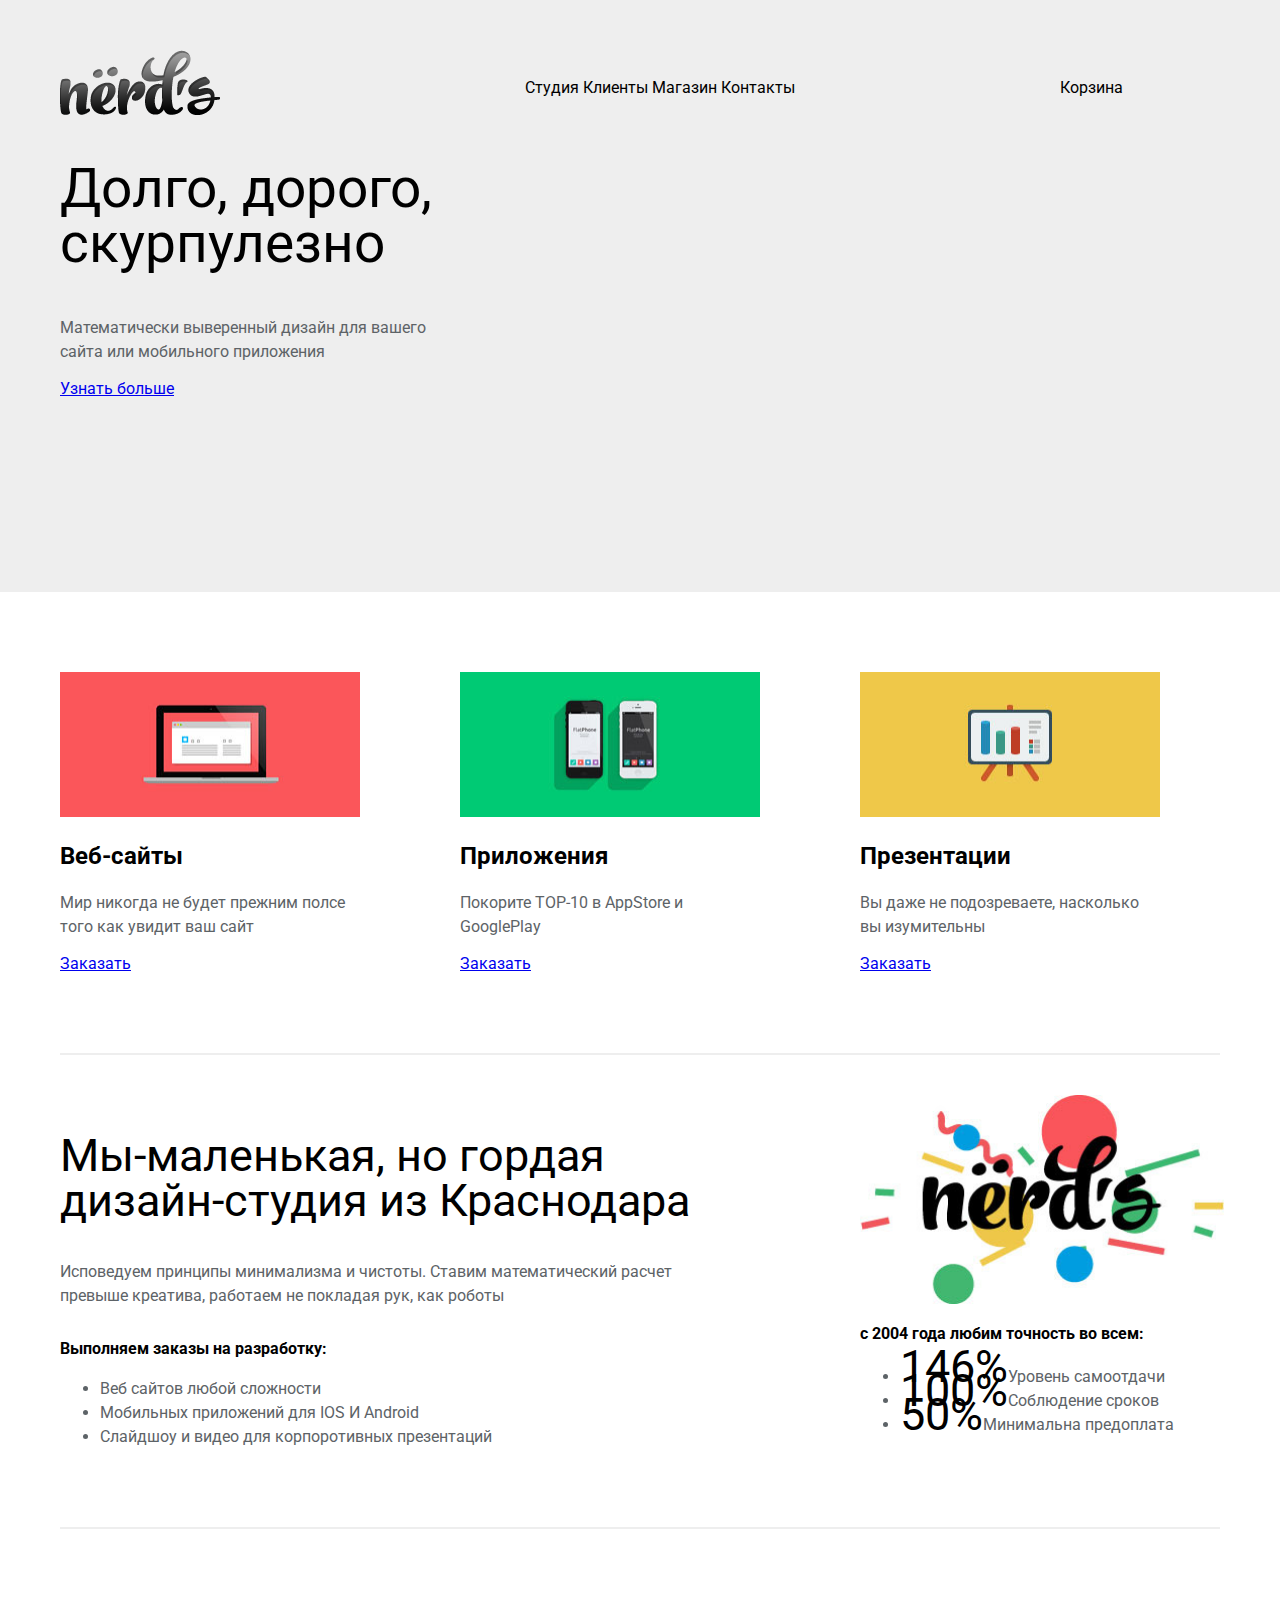
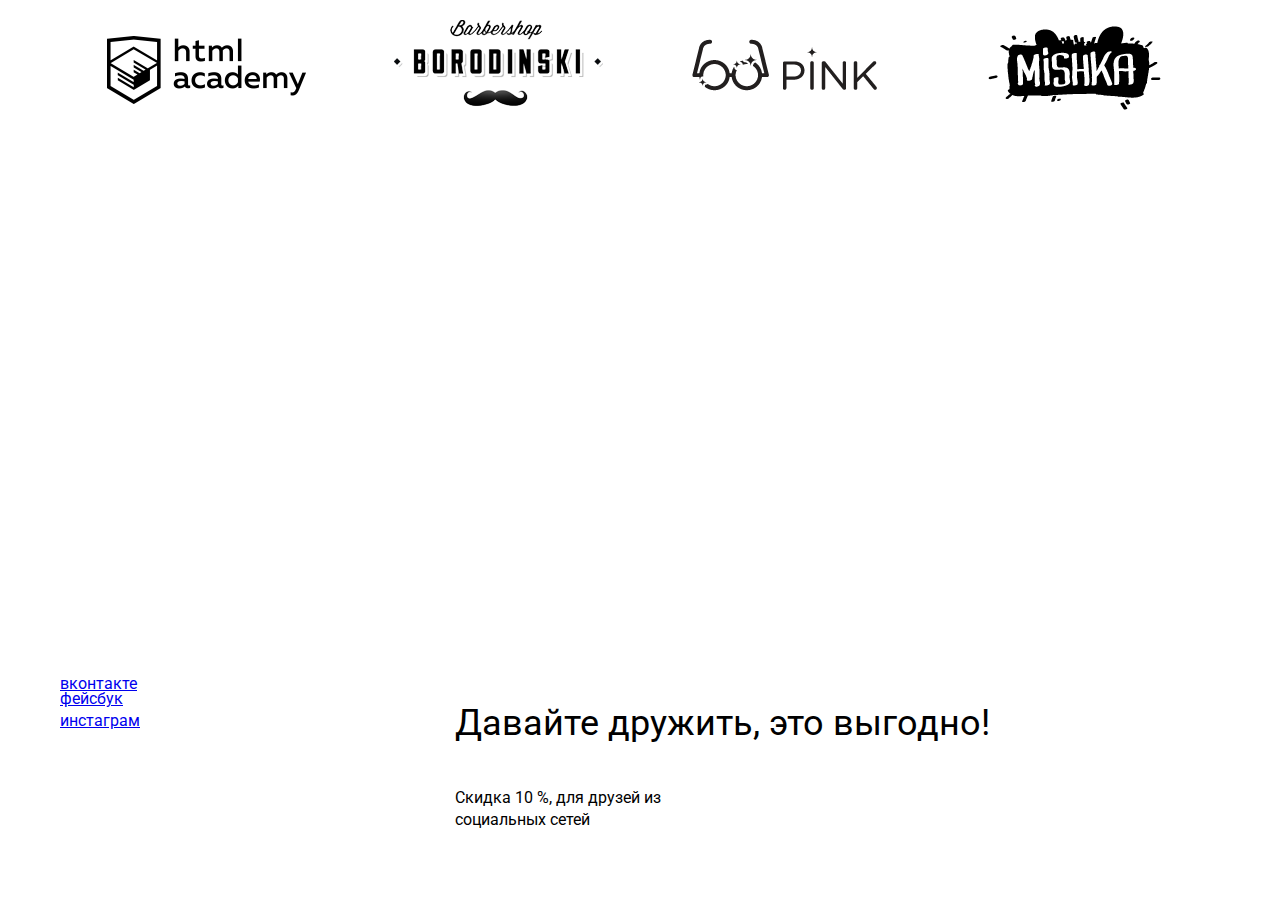
==== commit b401ce05: "Изменения" ====
--- a/index.html
+++ b/index.html
@@ -118,16 +118,16 @@
    </div>
    </div>
     <div class="clients">
-      <a href="#"> <img src="img/logo-1.png" width="200" height="66" alt="Академия"></a>
-      <a href="#"> <img src="img/logo-2.png" width="167" height="79" alt="Бородински"></a>
-      <a href="#"> <img src="img/logo-3.png" width="195" height="61" alt="Пинк"></a>
-      <a href="#"> <img src="img/logo-4.png" width="142" height="70" alt="Мишка"></a>
+      <a href="#"> <img src="img/logo-1.png" width="260" height="180" alt="Академия"></a>
+      <a href="#"> <img src="img/logo-2.png" width="260" height="180" alt="Бородински"></a>
+      <a href="#"> <img src="img/logo-3.png" width="260" height="180" alt="Пинк"></a>
+      <a href="#"> <img src="img/logo-4.png" width="260" height="180" alt="Мишка"></a>
     </div>
     <div class="map">
     </div>  
   </main>
  <footer class="main-footer">
-    <div class="container under">
+    <div class="main-footer-social container clearfix">
       <div class="friends">      
         <a class="social-btn social-btn-vk" href="#">вконтакте</a>
         <a class="social-btn social-btn-fb" href="#">фейсбук</a>
--- a/css/style.css
+++ b/css/style.css
@@ -194,8 +194,7 @@
   margin-left: 360px
 }
 
-
-.container .clearfix::after {
+.clearfix::after {
    content: "";
    display: table;
    clear: both;
@@ -259,17 +258,14 @@
  max-height: 90px;
  font-size: 16px;
   }
-.clients img {
-max-width: 290px; 
-max-height: 90px;
-}
+
 .map {
   height: 310px;
   padding: 53px 0;
   background: url(../img/map.jpg) no-repeat;
   background-size: cover;
 }
-.under {
+.main-footer-social {
 padding: 70px 0;
 }
  .discount  {
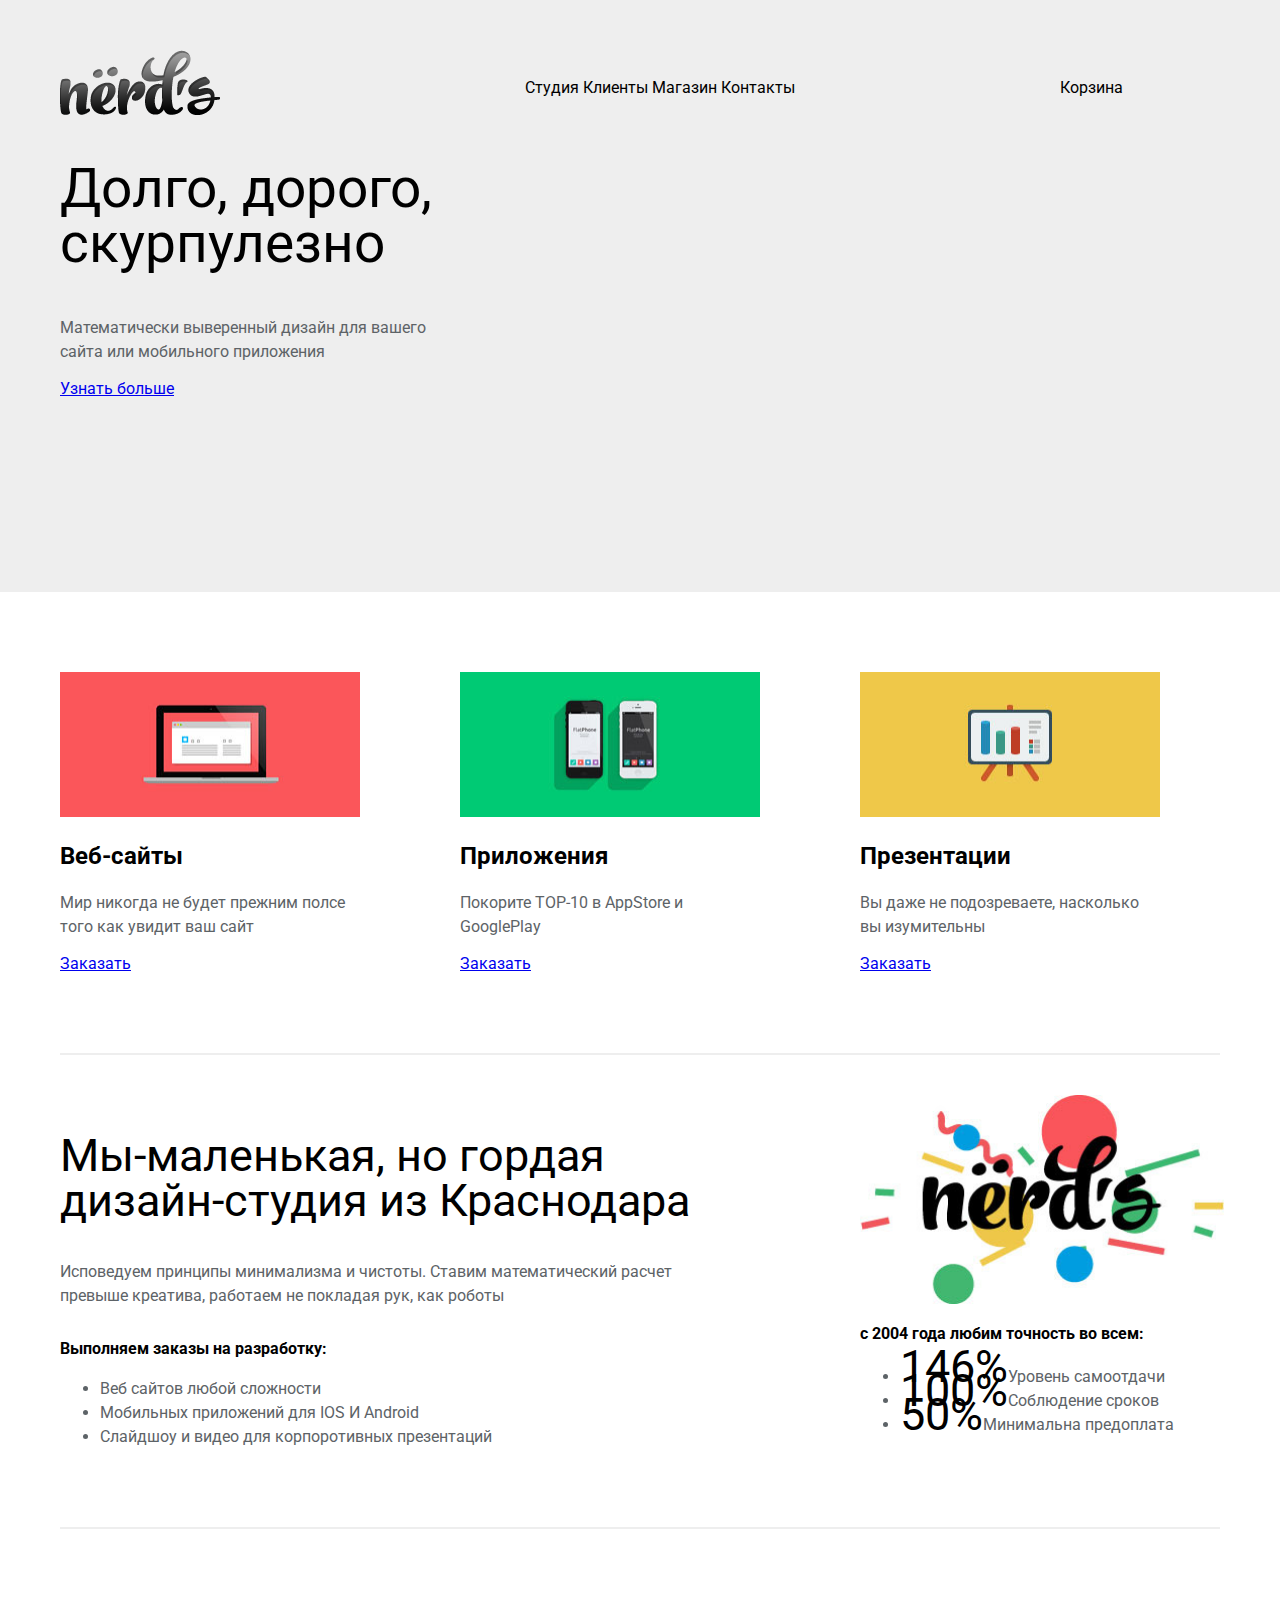
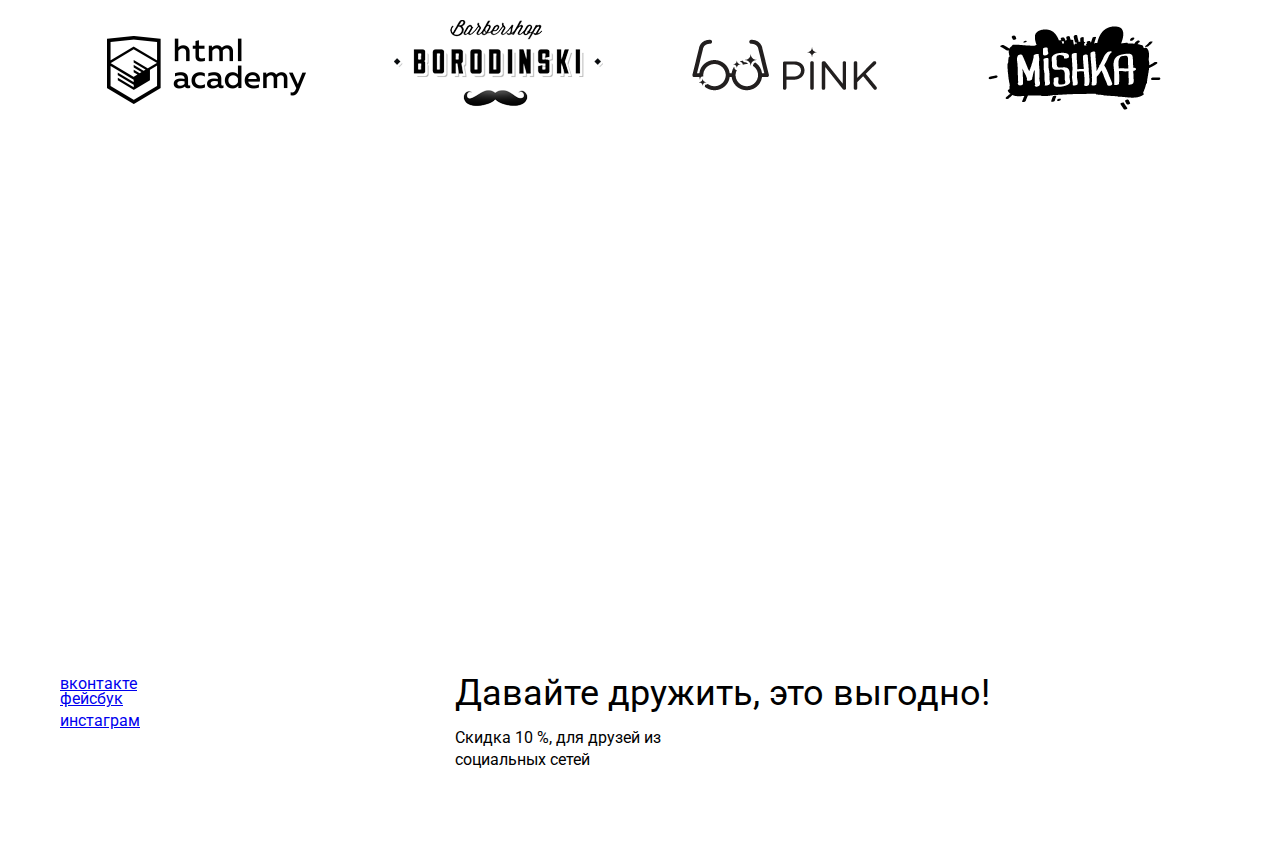
==== commit 383c67e7: "Изменения" ====
--- a/index.html
+++ b/index.html
@@ -123,10 +123,10 @@
       <a href="#"> <img src="img/logo-3.png" width="260" height="180" alt="Пинк"></a>
       <a href="#"> <img src="img/logo-4.png" width="260" height="180" alt="Мишка"></a>
     </div>
-    <div class="map">
-    </div>  
   </main>
  <footer class="main-footer">
+     <div class="map">
+    </div> 
     <div class="main-footer-social container clearfix">
       <div class="friends">      
         <a class="social-btn social-btn-vk" href="#">вконтакте</a>
--- a/css/style.css
+++ b/css/style.css
@@ -1,334 +1,338 @@
-
-body {
-    font-family: 'Roboto', sans-serif;
-    margin: 0;
-
-  }
-  .navigation {
-    display: block;
-    font-size: 16px;
-    color: #000000;
-    line-height: 30px;
-    font-weight: normal;
-    
-   }
-.navigation a:link {
-   text-decoration: none;
-   color: #000000;
-}
-.navigation a:hover {
-    text-decoration: underline; 
-    color: red;
-}  
-.basket a:link {
-   text-decoration: none;
-   color: #000000;
-}
-.basket a:hover {
-    text-decoration: underline; 
-    color: red;
-}  
-.basket {
-    font-size: 16px;
-    color: #000000;
-    line-height: 30px;
-    font-weight: normal;  
-}
-
-.slider h2 {
-  font-size: 55px;
-    color: #000000;
-    line-height: 55px;
-    font-weight: normal;
-}    
-.motto {
-    font-size: 16px;
-    color: #5d6367;
-    line-height: 24px;
-    font-weight: normal;  
-}
-.features-item h2 {
-    font-size: 24px;
-    color: #000000;
-    line-height: 30px;
-    font-weight: bold;  
-}
-
-.type {
-    font-size: 16px;
-    color: #5d6367;
-    line-height: 24px;
-    font-weight: normal;  
-}
-.company-left-column h2 {
-  font-size: 45px;
-    color: #000000;
-    line-height: 45px;
-    font-weight: normal;
-}
-.company-left-column p {
-    font-size: 16px;
-    color: #5d6367;
-    line-height: 24px;
-    font-weight: normal;
-}
-.categories h2 {
-  font-size: 16px;
-    color: #000000;
-    line-height: 24px;
-    font-weight: bold;
-}
-.categories li {
-    font-size: 16px;
-    color: #5d6367;
-    line-height: 24px;
-    font-weight: normal;  
-}
-
-.company-right-column-statement h2 {
-    font-size: 16px;
-    color: #000000;
-    line-height: 24px;
-    font-weight: bold;    
-}
-.company-right-column-percent, .percent {
-    font-size: 45px;
-    color: #000000;
-    line-height: 10px;
-    font-weight: normal;    
-}
-.company-right-column-percent, .advantage {
-    font-size: 16px;
-    color: #5d6367;
-    line-height: 18px;
-    font-weight: normal;    
-}
-.footer-social h2 {
-    font-size: 36px;
-    color: #000000;
-    line-height: 36px;
-    font-weight: normal;  
-}
-.discount {
-    font-size: 16px;
-    color: #000000;
-    line-height: 22px;
-    font-weight: normal;    
-}
-
-h1 {
-    font-size: 55px;
-    color: #000000;
-    line-height: 55px;
-    font-weight: normal;
-}
-
-.index-content-left h2 {
-    font-size: 18px;
-    color: #000000;
-    line-height: 30px;
-    font-weight: normal; 
-}
-
-.sorting h2 {
-    font-size: 18px;
-    color: #000000;
-    line-height: 30px;
-    font-weight: normal;    
-}
-main {
-   width: 1200px;
- 
-}
- .container {
-  width: 1160px;  
-  margin: 0 auto; 
-  padding: 0 20px; 
-} 
-.main-header {
-   margin-bottom: 80px;
-   background-color:#eeeeee;
-}
-.main-header-top {
-  padding-top: 50px;
-}
- .index-logo {
-    float: left;
-    width: 160px;
-    height: 65px;
-}
-
- .navigation {
-    float: left;
-    width: 800px;
-    margin: 0 20px;
-    padding-top: 23px;
-    text-align: center;
-   }
-.navigation ul {
-  margin: 0;
-  list-style-type: none;
-}
-
- .basket { 
-  float: right;
-  width: 160px;
-  padding-top: 23px;
-   }
-
- .slider {
-  width: 380px;
-} 
-.slider .hide {
- display: none 
-}
-.slide {
-  min-height: 431px; 
-}
-
-.slide-description {
-  width: 380px; 
-}
- 
- h1 {
-  margin-left: 360px
-}
-
-.clearfix::after {
-   content: "";
-   display: table;
-   clear: both;
-}
-
-.navigation li {
-  display: inline-block;
-	margin: 0;
-}
-
-.features {
-  margin-bottom: 80px;
-}  
-
-.features-item {
-  float: left;
-  width: 300px;
-  margin-right: 60px;
-
-}
-
-.features-item + .features-item { 
-margin-left: 40px; 
-}
-
-
- .company {
-  padding-top: 40px;
-  border-top: 2px solid #eeeeee;
-  border-bottom: 2px solid #eeeeee;
-  padding-bottom: 62px;
-}  
- 	
-.company-left-column {
- float: left;
- width: 665px;
-  
-}
-
-.categories {
-	float: left;
-	width: 445px;
-}
-
-.company-right-column {
-	float: right;
-	width: 360px;
-}
-
-.clients {
-  margin-bottom: 80px; 
-  padding: 45px 0;
-  font-size: 0px;
-  text-align: center;
-}
-
-.clients a {
- display: inline-block; 
- vertical-align: middle; 
- width: 290px; 
- max-height: 90px;
- font-size: 16px;
-  }
-
-.map {
-  height: 310px;
-  padding: 53px 0;
-  background: url(../img/map.jpg) no-repeat;
-  background-size: cover;
-}
-.main-footer-social {
-padding: 70px 0;
-}
- .discount  {
- 	float:left;
- 	width: 267px;
- 	margin-right: auto;
-  margin-left: auto;
- }
-
-
-.index-content-left{
-  float:left;
-  width: 260px;
-}
-
-.index-content-right {
-  float:right;
-  width: 760px;
-  margin-bottom: 60px; 
-}
-.paginator {
-  margin-bottom: 58px;
-  margin-top: 60px;
-}
-.friends { 
-float: left; 
-margin-right: 135px; 
-width: 260px;
-}
-.footer-social {
-float: left; 
-max-width: 760px;
-}
-
-.sprite-cart-icon {
-    width: 15px;
-    height: 15px;
-    background-position: -20px -20px;
-}
-
-.social-btn-fb {
-    width: 12px;
-    height: 22px;
-    background-position: -20px -75px;
-}
-
-.social-btn-inst {
-    width: 21px;
-    height: 21px;
-    background-position: -20px -137px;
-}
-
-.social-btn-vk {
-    width: 26px;
-    height: 15px;
-    background-position: -20px -198px;
-}
-    
-.social-btn {
-  background-image: url("img/spritesheet.png");
-  background-repeat: no-repeat;   
-  display: block;
-}
-
-
-
+
+body {
+    font-family: 'Roboto', sans-serif;
+    margin: 0;
+
+  }
+  .navigation {
+    display: block;
+    font-size: 16px;
+    color: #000000;
+    line-height: 30px;
+    font-weight: normal;
+    
+   }
+.navigation a:link {
+   text-decoration: none;
+   color: #000000;
+}
+.navigation a:hover {
+    text-decoration: underline; 
+    color: red;
+}  
+.basket a:link {
+   text-decoration: none;
+   color: #000000;
+}
+.basket a:hover {
+    text-decoration: underline; 
+    color: red;
+}  
+.basket {
+    font-size: 16px;
+    color: #000000;
+    line-height: 30px;
+    font-weight: normal;  
+}
+
+.slider h2 {
+  font-size: 55px;
+    color: #000000;
+    line-height: 55px;
+    font-weight: normal;
+}    
+.motto {
+    font-size: 16px;
+    color: #5d6367;
+    line-height: 24px;
+    font-weight: normal;  
+}
+.features-item h2 {
+    font-size: 24px;
+    color: #000000;
+    line-height: 30px;
+    font-weight: bold;  
+}
+
+.type {
+    font-size: 16px;
+    color: #5d6367;
+    line-height: 24px;
+    font-weight: normal;  
+}
+.company-left-column h2 {
+  font-size: 45px;
+    color: #000000;
+    line-height: 45px;
+    font-weight: normal;
+}
+.company-left-column p {
+    font-size: 16px;
+    color: #5d6367;
+    line-height: 24px;
+    font-weight: normal;
+}
+.categories h2 {
+  font-size: 16px;
+    color: #000000;
+    line-height: 24px;
+    font-weight: bold;
+}
+.categories li {
+    font-size: 16px;
+    color: #5d6367;
+    line-height: 24px;
+    font-weight: normal;  
+}
+
+.company-right-column-statement h2 {
+    font-size: 16px;
+    color: #000000;
+    line-height: 24px;
+    font-weight: bold;    
+}
+.company-right-column-percent, .percent {
+    font-size: 45px;
+    color: #000000;
+    line-height: 10px;
+    font-weight: normal;    
+}
+.company-right-column-percent, .advantage {
+    font-size: 16px;
+    color: #5d6367;
+    line-height: 18px;
+    font-weight: normal;    
+}
+.footer-social h2 {
+    font-size: 36px;
+    color: #000000;
+    line-height: 36px;
+    font-weight: normal;
+    margin: 0;
+}
+.discount {
+    font-size: 16px;
+    color: #000000;
+    line-height: 22px;
+    font-weight: normal;    
+}
+
+h1 {
+    font-size: 55px;
+    color: #000000;
+    line-height: 55px;
+    font-weight: normal;
+}
+
+.index-content-left h2 {
+    font-size: 18px;
+    color: #000000;
+    line-height: 30px;
+    font-weight: normal; 
+}
+
+.sorting h2 {
+    font-size: 18px;
+    color: #000000;
+    line-height: 30px;
+    font-weight: normal;    
+}
+main {
+   width: 1200px;
+ 
+}
+ .container {
+  width: 1160px;  
+  margin: 0 auto; 
+  padding: 0 20px; 
+} 
+.main-header {
+   margin-bottom: 80px;
+   background-color:#eeeeee;
+}
+.main-header-top {
+  padding-top: 50px;
+}
+ .index-logo {
+    float: left;
+    width: 160px;
+    height: 65px;
+}
+
+ .navigation {
+    float: left;
+    width: 800px;
+    margin: 0 20px;
+    padding-top: 23px;
+    text-align: center;
+   }
+.navigation ul {
+  margin: 0;
+  list-style-type: none;
+}
+
+ .basket { 
+  float: right;
+  width: 160px;
+  padding-top: 23px;
+   }
+
+ .slider {
+  width: 380px;
+} 
+.slider .hide {
+ display: none 
+}
+.slide {
+  min-height: 431px; 
+}
+
+.slide-description {
+  width: 380px; 
+}
+ 
+ h1 {
+  margin-left: 360px
+}
+
+.clearfix::after {
+   content: "";
+   display: table;
+   clear: both;
+}
+
+.navigation li {
+  display: inline-block;
+	margin: 0;
+}
+
+.features {
+  margin-bottom: 80px;
+}  
+
+.features-item {
+  float: left;
+  width: 300px;
+  margin-right: 60px;
+
+}
+
+.features-item + .features-item { 
+margin-left: 40px; 
+}
+
+
+ .company {
+  padding-top: 40px;
+  border-top: 2px solid #eeeeee;
+  border-bottom: 2px solid #eeeeee;
+  padding-bottom: 62px;
+}  
+ 	
+.company-left-column {
+ float: left;
+ width: 665px;
+  
+}
+
+.categories {
+	float: left;
+	width: 445px;
+}
+
+.company-right-column {
+	float: right;
+	width: 360px;
+}
+.depiction a {
+display: inline-block;
+margin-top: 133px;
+width: 760px;
+margin-right: 20px; 
+}
+
+.clients {
+  margin-bottom: 80px; 
+  padding: 45px 0;
+  font-size: 0px;
+  text-align: center;
+}
+
+.clients a {
+ display: inline-block; 
+ vertical-align: middle; 
+ width: 290px; 
+ max-height: 90px;
+ font-size: 16px;
+  }
+
+.map {
+  height: 310px;
+  padding: 53px 0;
+  background: url(../img/map.jpg) no-repeat;
+  background-size: cover;
+}
+.main-footer-social {
+padding: 70px 0;
+}
+ .discount  {
+ 	width: 267px;
+ }
+
+
+.index-content-left{
+  float:left;
+  width: 260px;
+}
+
+.index-content-right {
+  float:right;
+  width: 760px;
+  margin-bottom: 60px; 
+}
+.paginator {
+  margin-bottom: 58px;
+  margin-top: 60px;
+}
+.friends { 
+float: left; 
+margin-right: 135px; 
+width: 260px;
+}
+.footer-social {
+float: left; 
+max-width: 760px;
+}
+
+.sprite-cart-icon {
+    width: 15px;
+    height: 15px;
+    background-position: -20px -20px;
+}
+
+.social-btn-fb {
+    width: 12px;
+    height: 22px;
+    background-position: -20px -75px;
+}
+
+.social-btn-inst {
+    width: 21px;
+    height: 21px;
+    background-position: -20px -137px;
+}
+
+.social-btn-vk {
+    width: 26px;
+    height: 15px;
+    background-position: -20px -198px;
+}
+    
+.social-btn {
+  background-image: url("img/spritesheet.png");
+  background-repeat: no-repeat;   
+  display: block;
+}
+
+
+
